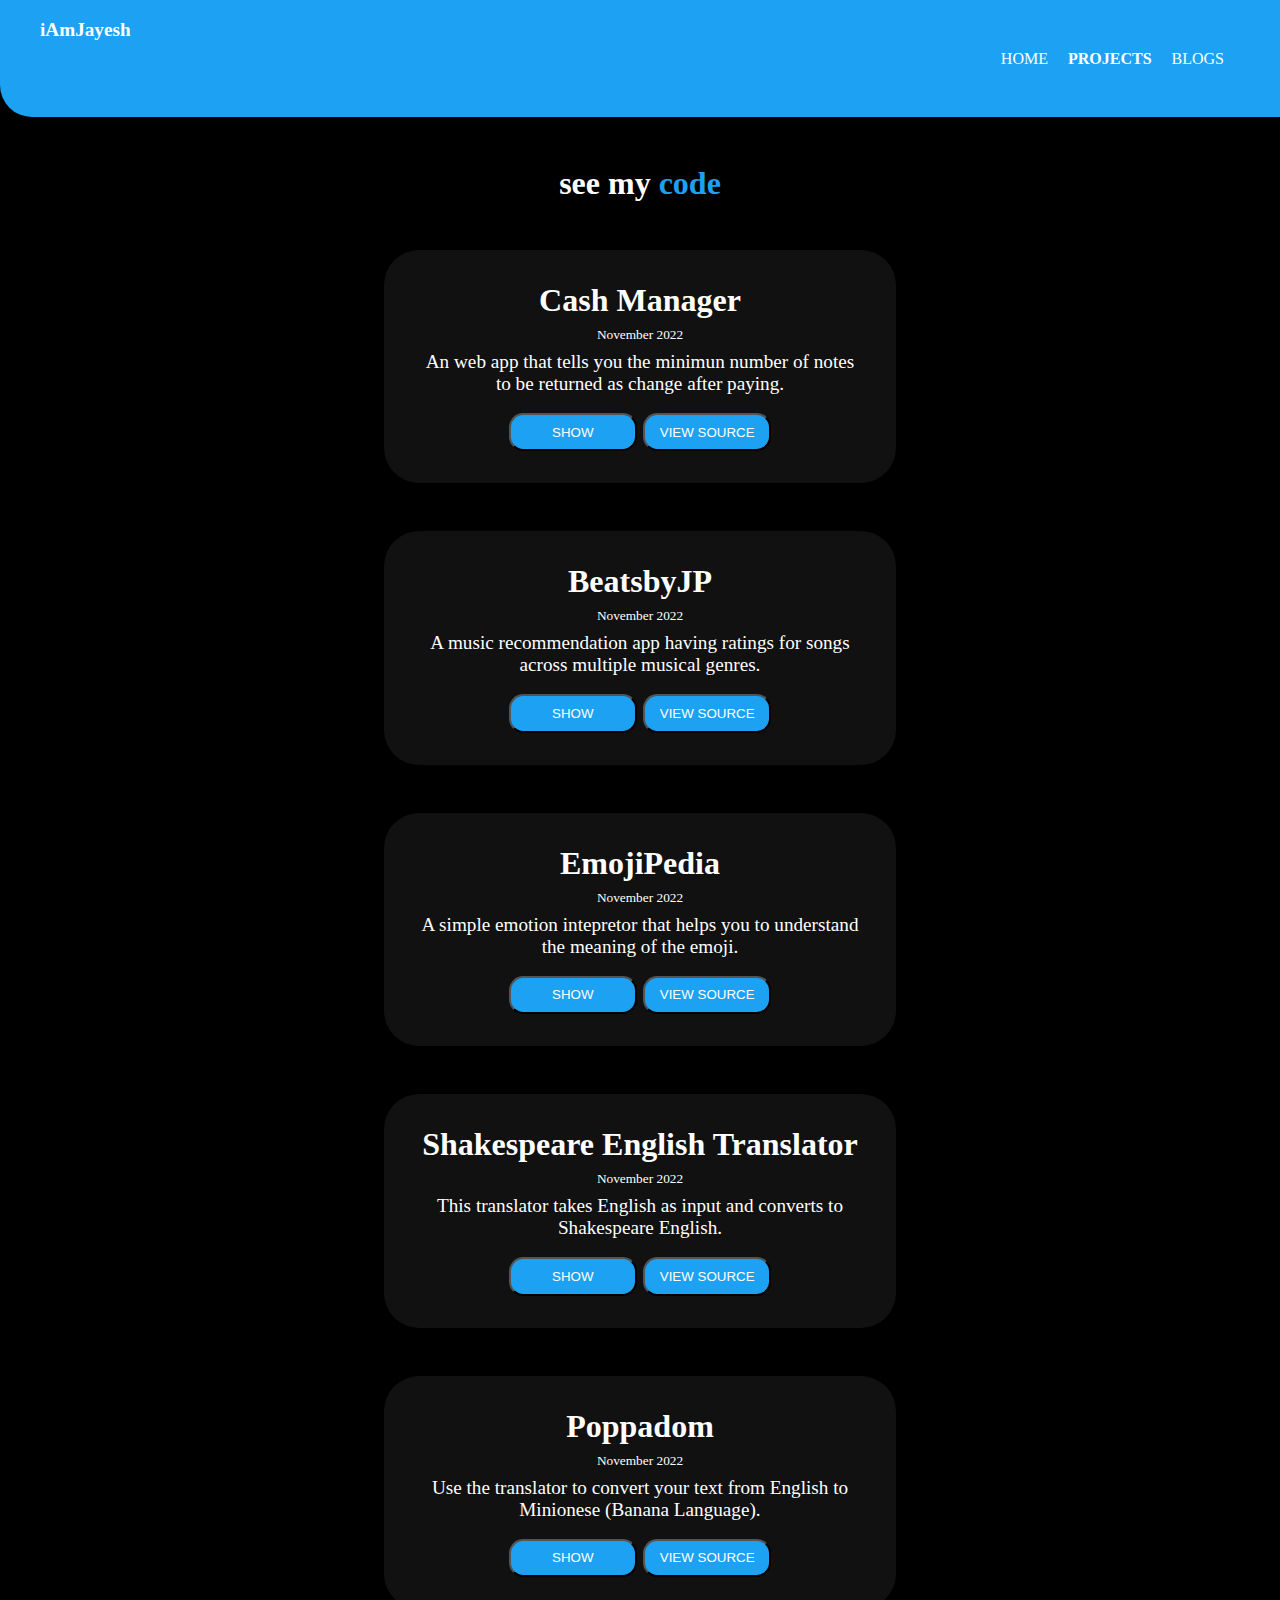
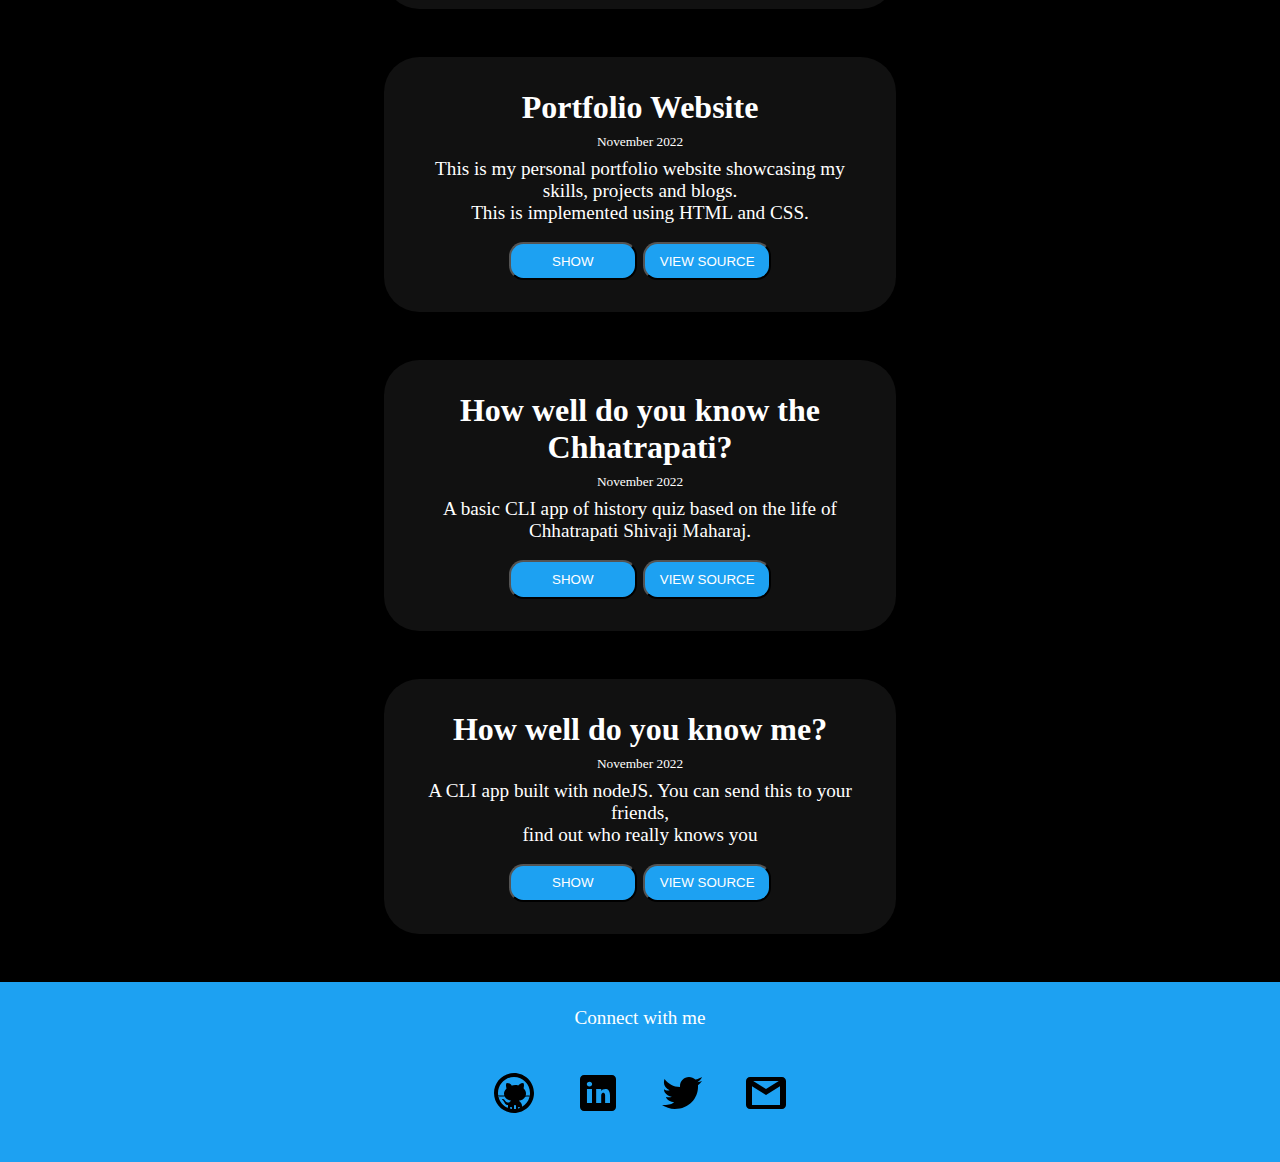
==== projects.html @ cf30f975 "Update projects.html" ====
<!DOCTYPE html>
<html lang="en">
<head>
    <meta charset="UTF-8">
    <meta http-equiv="X-UA-Compatible" content="IE=edge">
    <meta name="viewport" content="width=device-width, initial-scale=1.0">
    <link rel="stylesheet" href="/styles.css">
    <title>Projects | Jayesh Patil</title>
</head>
<body>
    <!-- NAVIGATION BAR -->
    <div class="nav-container">
        <p id="brand-name">iAmJayesh</p>
        <div class="nav-list">
            <ul>
                <li><a href="index.html">HOME</a></li>
                <li class="link-active"><a href="projects.html">PROJECTS</a></li>
                <li><a href="blogs.html">BLOGS</a></li>
            </ul>
        </div>
    </div>

    <!-- SEE MY CODE -->
    <h1 style="margin: 3rem 0;">see my <span>code</span></h1>

    <!-- PROJECT DIV -->
    <div class="project-main-container">
        <!-- CASH REGISTER MANAGER -->
        <div class="proj-unit">
            <h1>Cash Manager</h1>
            <small>November 2022</small>
            <p>An web app that tells you the minimun number of notes to be returned as change after paying.</p>
            <br>
            <div class="proj-unit-btn">
                <a href="https://cash-manager-jp.netlify.app/">
                    <button class="btn">SHOW</button>
                </a>
                <a href="https://github.com/jayeshx10/cash-register-manager">
                    <button class="btn">VIEW SOURCE</button>
                </a>
            </div>
        </div>

        <!-- BEATS -->
        <div class="proj-unit">
            <h1>BeatsbyJP</h1>
            <small>November 2022</small>
            <p>A music recommendation app having ratings for songs across multiple musical genres.</p>
            <br>
            <div class="proj-unit-btn">
                <a href="https://beatsbyjp.netlify.app/">
                    <button class="btn">SHOW</button>
                </a>
                <a href="https://github.com/jayeshx10/beats">
                    <button class="btn">VIEW SOURCE</button>
                </a>
            </div>
        </div>

        <!-- EMOJI-PEDIA-->
        <div class="proj-unit">
            <h1>EmojiPedia</h1>
            <small>November 2022</small>
            <p>A simple emotion intepretor that helps you to understand the meaning of the emoji.</p>
            <br>
            <div class="proj-unit-btn">
                <a href="https://emojii-pediaa.netlify.app/">
                    <button class="btn">SHOW</button>
                </a>
                <a href="https://github.com/jayeshx10/EmojiPedia">
                    <button class="btn">VIEW SOURCE</button>
                </a>
            </div>
        </div>

        <!-- SHAKESPEARE TRANSLATOR -->
        <div class="proj-unit">
            <h1>Shakespeare English Translator</h1>
            <small>November 2022</small>
            <p>This translator takes English as input and converts to Shakespeare English.
            </p>
            <br>
            <div class="proj-unit-btn">
                <a href="https://shakespeare-eng-translator.netlify.app/">
                    <button class="btn">SHOW</button>
                </a>
                <a href="https://github.com/jayeshx10/shakespearian-english">
                    <button class="btn">VIEW SOURCE</button>
                </a>
            </div>
        </div>

        <!-- POPPADOM -->
        <div class="proj-unit">
            <h1>Poppadom</h1>
            <small>November 2022</small>
            <p>Use the translator to convert your text from English to Minionese (Banana Language).
            </p>
            <br>
            <div class="proj-unit-btn">
                <a href="https://poppadom.netlify.app/">
                    <button class="btn">SHOW</button>
                </a>
                <a href="https://github.com/jayeshx10/poppadom">
                    <button class="btn">VIEW SOURCE</button>
                </a>
            </div>
        </div>
        <!-- PORTFOLIO -->
        <div class="proj-unit">
            <h1>Portfolio Website</h1>
            <small>November 2022</small>
            <p>This is my personal portfolio website showcasing my skills, projects and blogs. <br>
                This is implemented using HTML and CSS.
            </p>
            <br>
            <div class="proj-unit-btn">
                <a href="https://jayeshpatil.netlify.app/index.html">
                    <button class="btn">SHOW</button>
                </a>
                <a href="https://github.com/jayeshx10/portfolio-website">
                    <button class="btn">VIEW SOURCE</button>
                </a>
            </div>
        </div>

        <!-- QUIZ APP -->
        <div class="proj-unit">
            <h1>How well do you know the Chhatrapati?</h1>
            <small>November 2022</small>
            <p>A basic CLI app of history quiz based on the life of Chhatrapati Shivaji Maharaj.</p>
            <br>
            <div class="proj-unit-btn">
                <a href="https://replit.com/@JayeshPatil26/Mark2?embed=1&output=1">
                    <button class="btn">SHOW</button>
                </a>
                <a href="https://github.com/jayeshx10/Mark2">
                    <button class="btn">VIEW SOURCE</button>
                </a>
            </div>
        </div>

        <!-- QUIZ APP -->
        <div class="proj-unit">
            <h1 class="proj-subunit">How well do you know me?</h1>
            <small class="proj-subunit">November 2022</small>
            <p class="proj-subunit">A CLI app built with nodeJS. You can send this to your friends, <br>
                find out who really knows you</p>
            <br>
            <div class="proj-unit-btn proj-subunit">
                <a href="https://replit.com/@JayeshPatil26/MarkOne?embed=1&output=1">
                    <button class="btn">SHOW</button>
                </a>
                <a href="https://github.com/jayeshx10/MarkOne">
                    <button class="btn">VIEW SOURCE</button>
                </a>
            </div>
        </div>
    </div>

    <!-- FOOTER -->
    <div class="footer">
        <div>
            <p>Connect with me</p>
        </div>
        <div>
            <a href="https://github.com/jayeshx10">
                <img src="/images/github.svg" alt="" class="footer-icons">
            </a>
            <a href="https://www.linkedin.com/in/jayesh-patil-119b03193/">
                <img src="/images/linkedin.svg" alt="" class="footer-icons">
            </a>
            <a href="https://twitter.com/jayeshx10">
                <img src="/images/twitter.svg" alt="" class="footer-icons">
            </a>
            <a href="emailto:jayeshpatil292@gmail.com">
                <img src="/images/gmail.svg" alt="" class="footer-icons">
            </a>
        </div>
    </div>
</body>
</html>
---- styles.css ----
*{
    margin: 0;
    padding: 0;
}

:root{
    --plain-blue: #1DA1F2;
    --light-grey: #808080;
}

body{
    background-color: black;
    color: white;
    text-align: center;
    margin: auto;
}

.nav-container{
    height: 13vh;
    background-color: var(--plain-blue);
    display: flex;
    justify-content: space-between;
    border-radius: 0 0 0 2rem;
    margin: auto;   
}

#brand-name{
    margin: 1em 2.5rem;
    font-weight: 600;
    font-size: larger;
}

.nav-list{
    display: flex;
    align-items: center;
    margin: 0 3rem;
}

.link-active{
    font-weight: bold;
}

li{
    display: inline;
    margin: 0 0.5rem;
}

/* IMAGES AND HEADING */
.icon-title{
    margin: 5rem 0 0 0 ;
}

#main-icon{
    height: 25vh;
    margin: 3rem 0;
}

span{
    color: var(--plain-blue);
}

hr{
    margin: 2.5rem 25%;
    width: 50vw;
    border: 0.1px solid white;
}

small{
    margin: 0.5rem 0;
}

p{
    font-size: larger;
}

a{
    text-decoration: none;
    color: white;
}
/* TECH ICONS */

.skills-icons{
    height: 20vh;
    width: 30vw;
    display: flex;
    justify-content: space-evenly;
    margin: auto;
}

.tech-icon-container{
    display: flex;
    flex-direction: column;
    align-items: center;
}

.tech-icon{
    height: 4rem;
    width: 4rem;
    padding: 10px;
    border: 0.2rem solid var(--plain-blue);
    margin: 3rem 1rem 0 1rem;
}

/* VIEW MY WORK*/
.btn{
    height: 2.4rem;
    width: 8rem;
    margin: 0 0.2rem;
    color: white;
    background-color: var(--plain-blue);
    border-radius: 0.9rem;
    cursor: pointer;
}

.btn:hover{
    color: black;
    background-color: white;
    transition: all 0.8s;
}

/* FOOTER STYLES*/
.footer{
    background-color: var(--plain-blue);
    height: 20vh;
    display: flex;
    flex-direction: column;
    justify-content: space-evenly;
    margin: auto;
    margin-top: 2.5rem;
}

.footer-icons{
    height: 3rem;
    width: 3rem;
    padding: 1rem;
    margin: auto;
}

/* ---------------------------------------- */
            /* PROJECTS PAGE */
/* ---------------------------------------- */

.projects-main-container{
    height: 100vh;
    display: flex;
    flex-direction: column;

}

.proj-unit{
    height: auto;
    width: 35vw;
    background-color: rgba(168,168,168, 0.1);
    border-radius: 2.2rem;
    margin: 3rem auto;
    padding: 2rem;

    display: flex;
    flex-direction: column;
    justify-content: space-around;
}

.proj-subunit{
    flex: 1;
}

.proj-unit-btn{
    display: flex;
    justify-content: center;
}

/* BLOGS CSS */
.blog-unit{
    height: auto;
    /* width: 35vw; */
    background-color: rgba(168,168,168, 0.1);
    border-radius: 2.2rem;
    margin: 3rem 5rem;
    padding: 2rem;
}
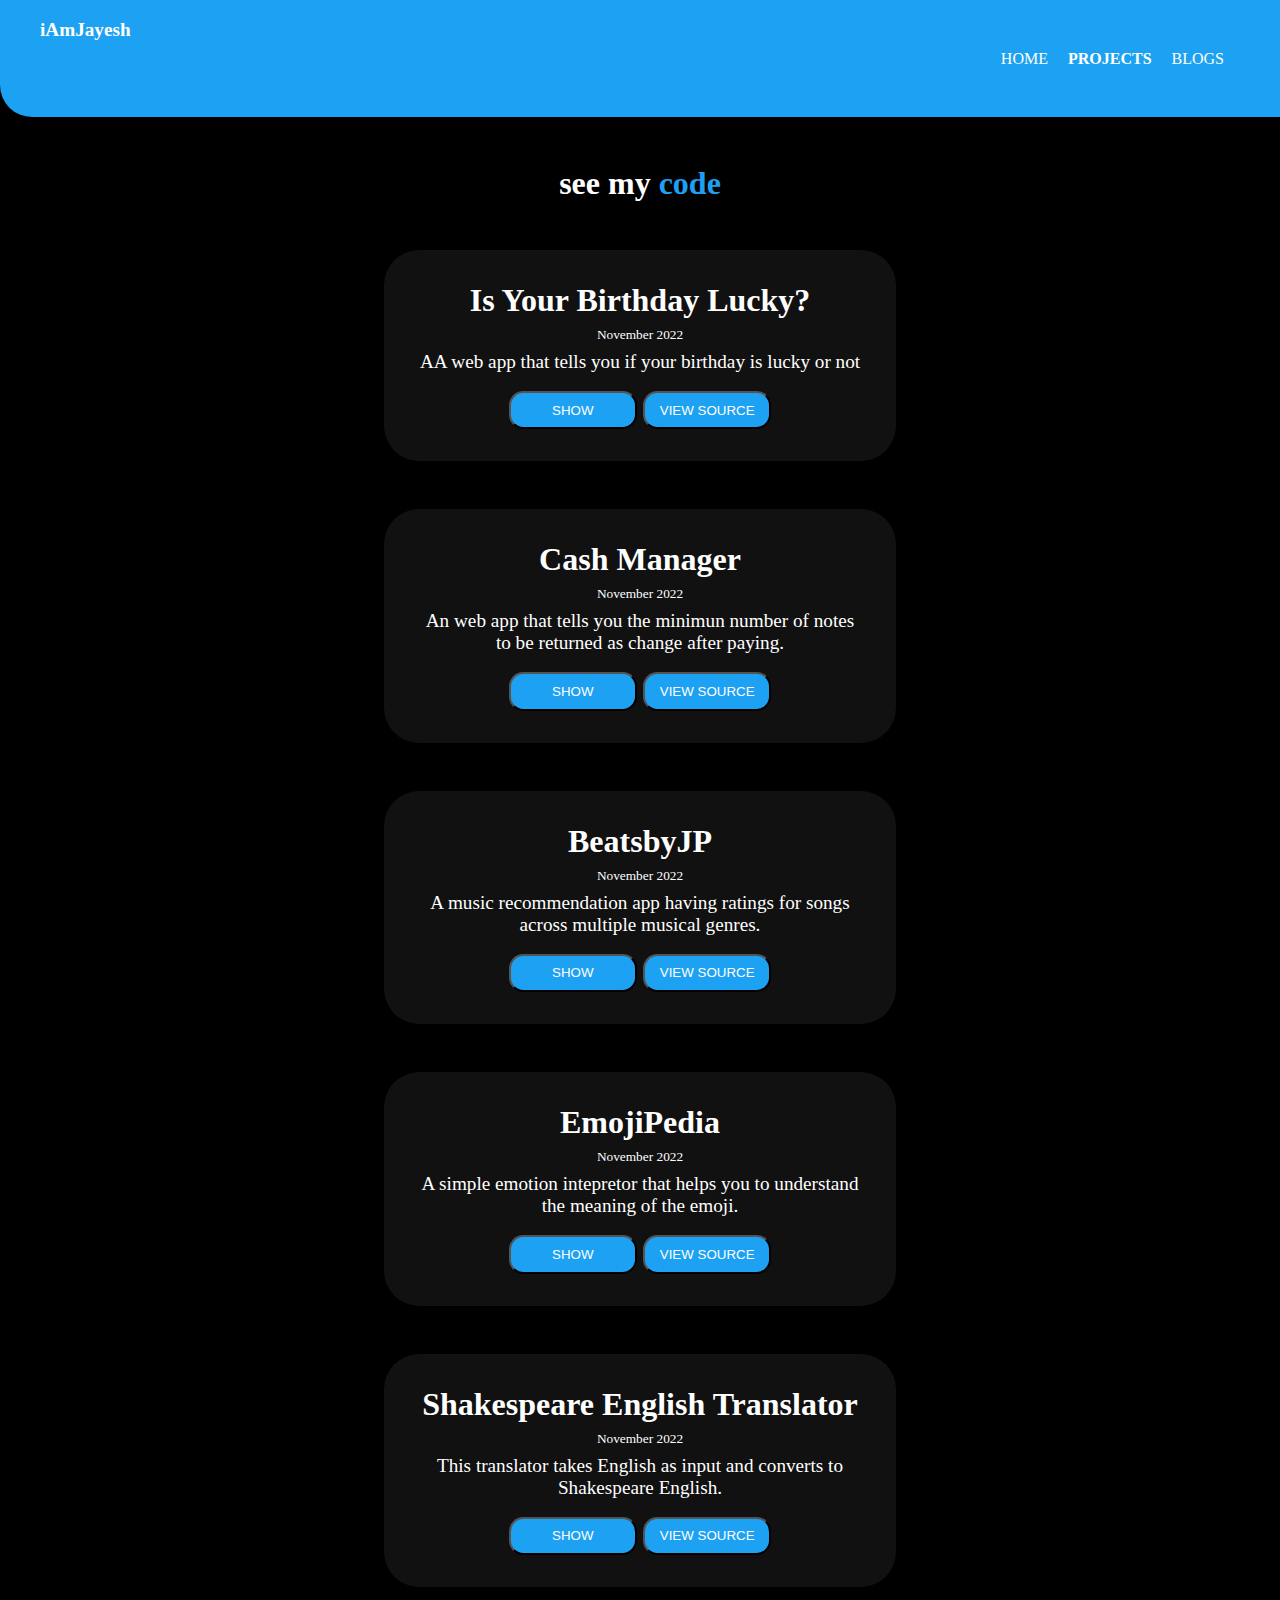
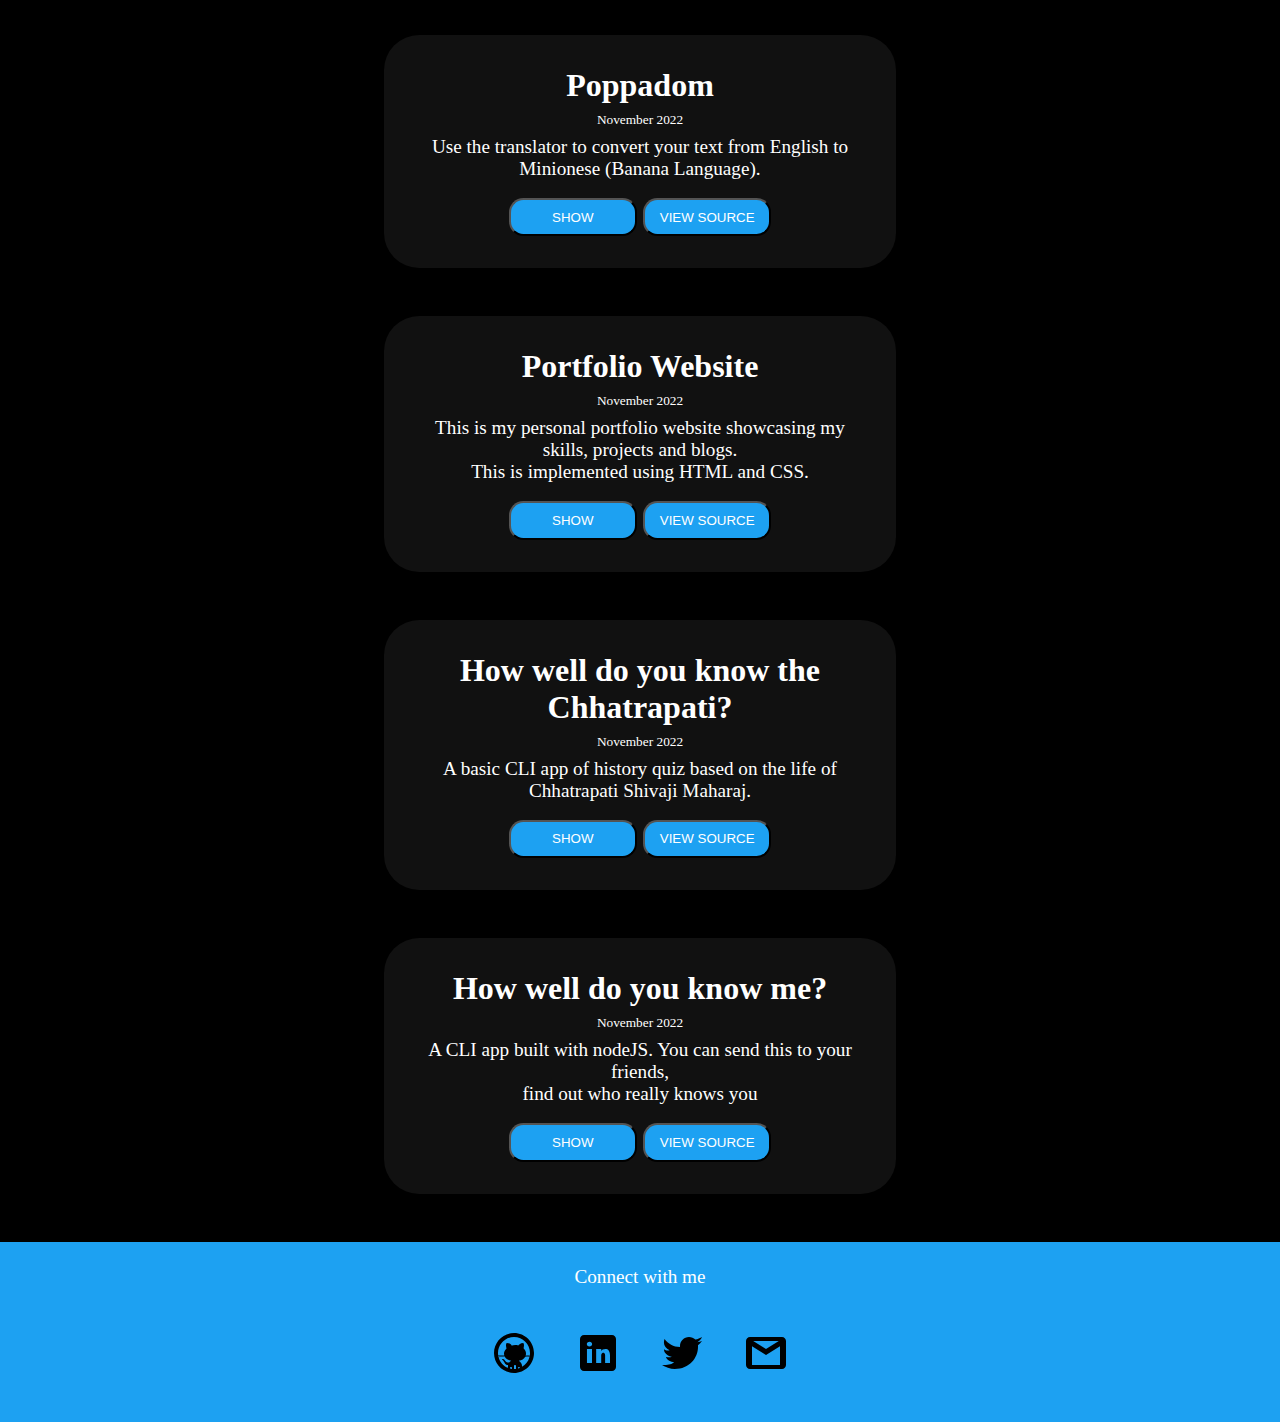
==== commit c585dcb7: "Update projects.html" ====
--- a/projects.html
+++ b/projects.html
@@ -25,6 +25,22 @@
 
     <!-- PROJECT DIV -->
     <div class="project-main-container">
+        <!-- IS YOUR BIRTHDAY LUCKY -->
+        <div class="proj-unit">
+            <h1>Is Your Birthday Lucky?</h1>
+            <small>November 2022</small>
+            <p>AA web app that tells you if your birthday is lucky or not</p>
+            <br>
+            <div class="proj-unit-btn">
+                <a href="https://birthdate-checkerjp.netlify.app/">
+                    <button class="btn">SHOW</button>
+                </a>
+                <a href="https://github.com/jayeshx10/is-your-birthday-lucky">
+                    <button class="btn">VIEW SOURCE</button>
+                </a>
+            </div>
+        </div>
+
         <!-- CASH REGISTER MANAGER -->
         <div class="proj-unit">
             <h1>Cash Manager</h1>
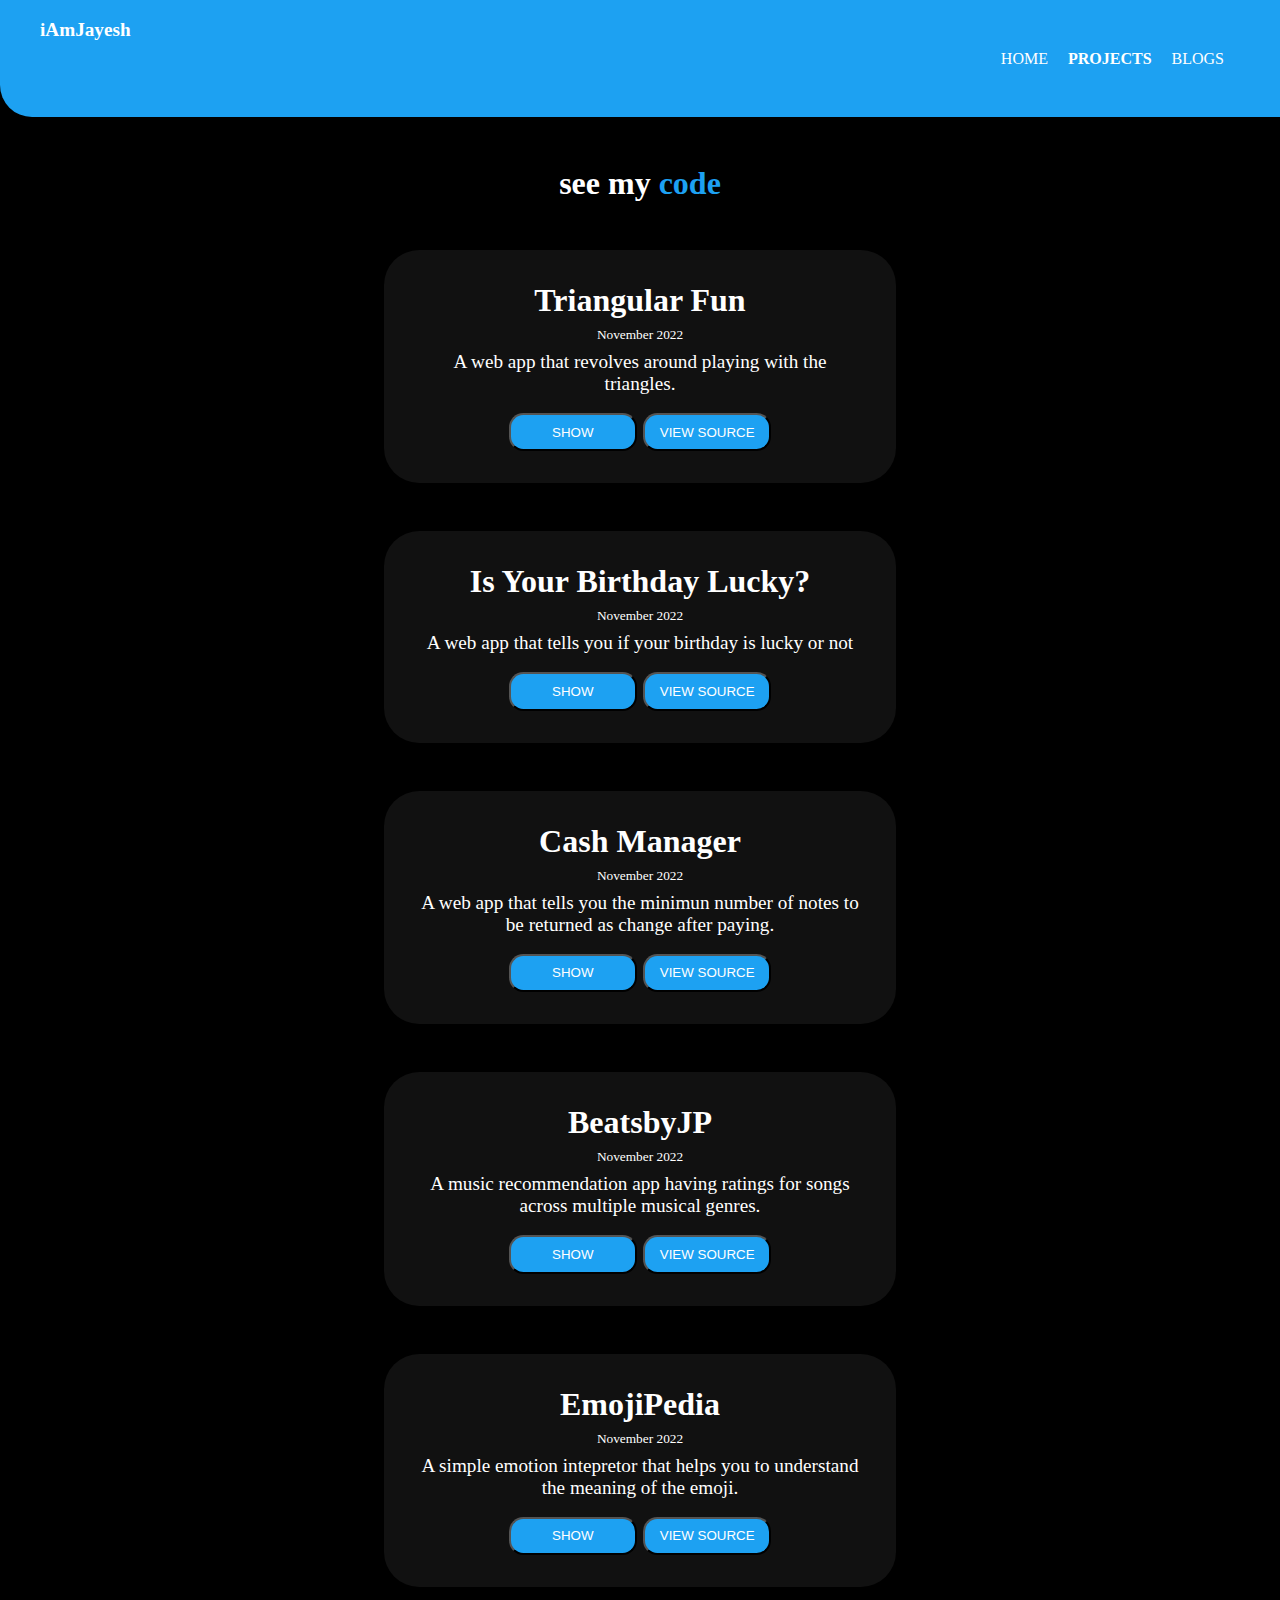
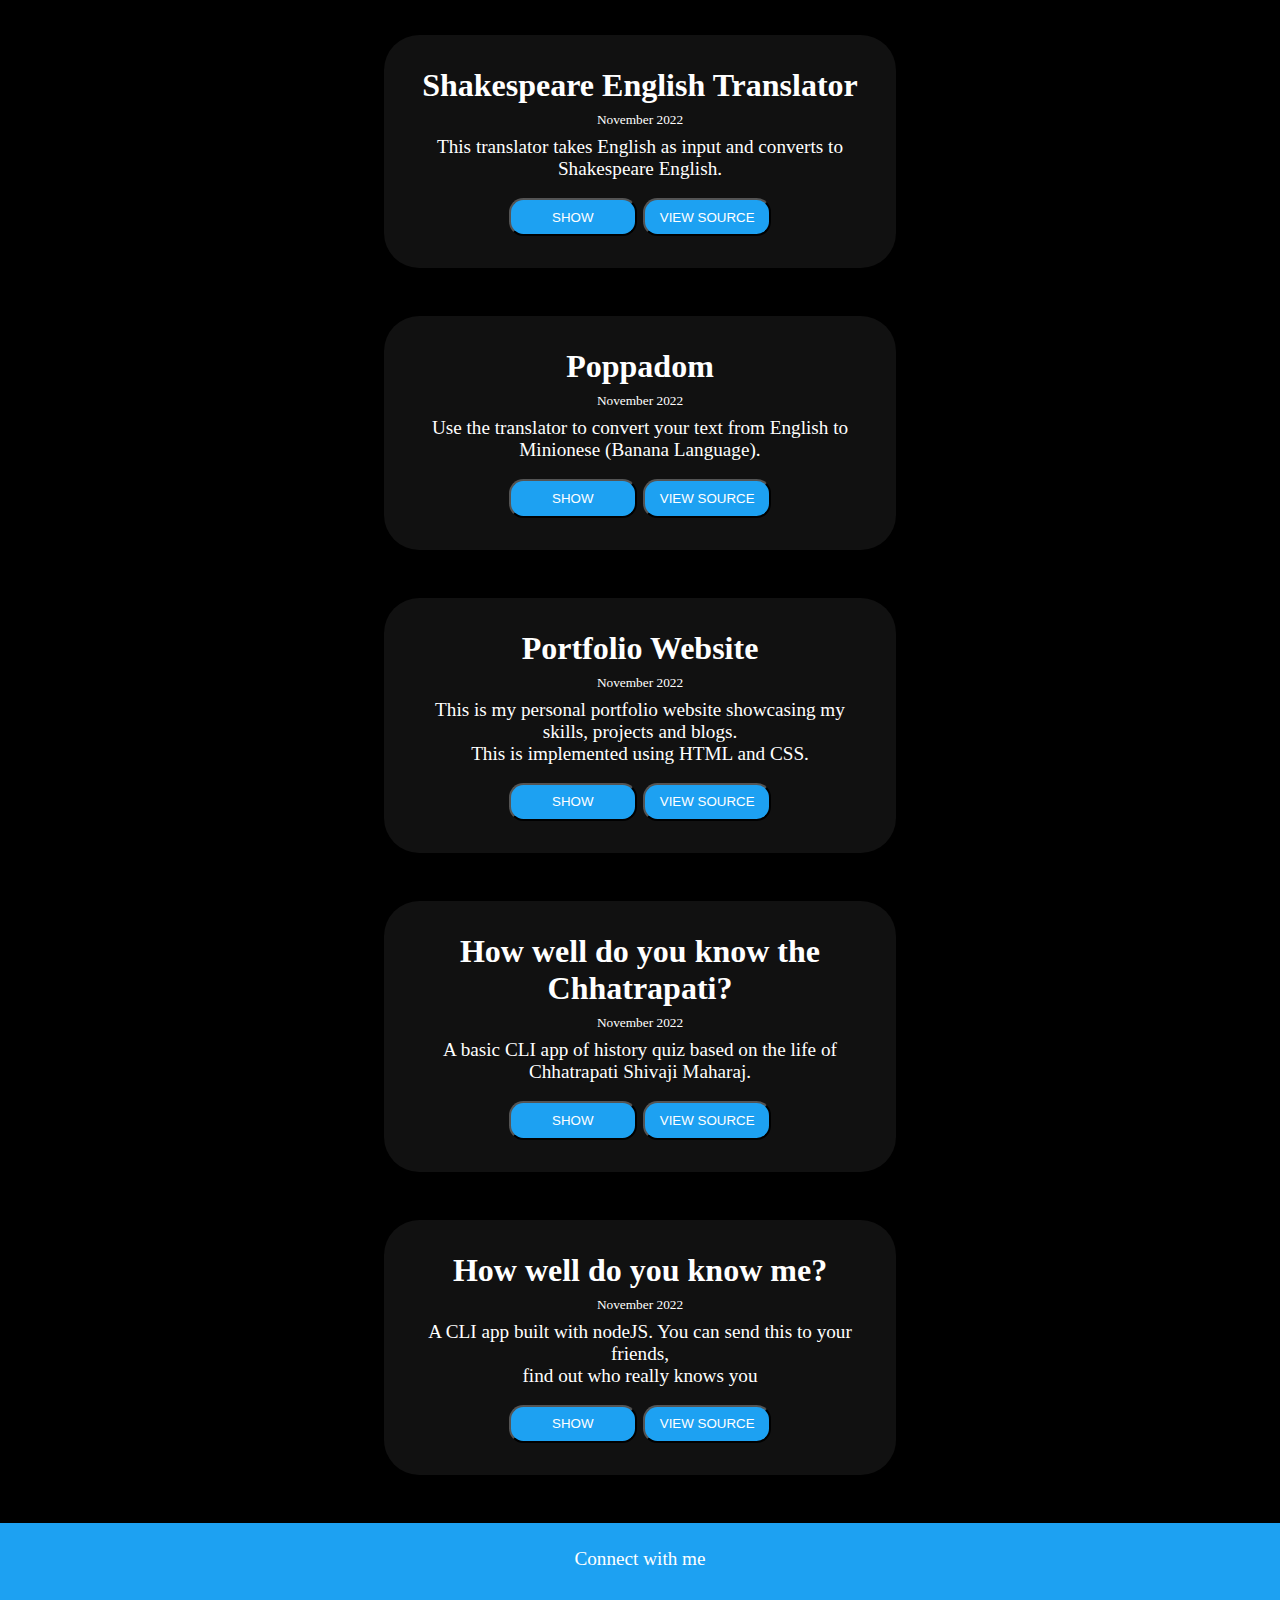
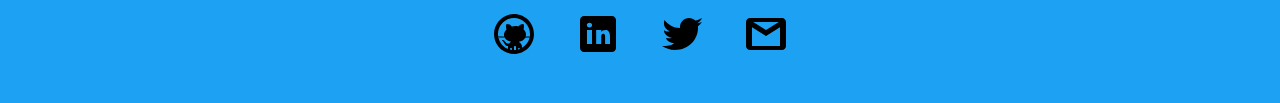
==== commit b515c1be: "Update projects.html" ====
--- a/projects.html
+++ b/projects.html
@@ -25,11 +25,27 @@
 
     <!-- PROJECT DIV -->
     <div class="project-main-container">
+        <!-- FUN WITH TRIANGLES -->
+        <div class="proj-unit">
+            <h1>Triangular Fun</h1>
+            <small>November 2022</small>
+            <p>A web app that revolves around playing with the triangles.</p>
+            <br>
+            <div class="proj-unit-btn">
+                <a href="https://funwithtrianglesbyjp.netlify.app/">
+                    <button class="btn">SHOW</button>
+                </a>
+                <a href="https://github.com/jayeshx10/fun-with-the-triangles">
+                    <button class="btn">VIEW SOURCE</button>
+                </a>
+            </div>
+        </div>
+
         <!-- IS YOUR BIRTHDAY LUCKY -->
         <div class="proj-unit">
             <h1>Is Your Birthday Lucky?</h1>
             <small>November 2022</small>
-            <p>AA web app that tells you if your birthday is lucky or not</p>
+            <p>A web app that tells you if your birthday is lucky or not</p>
             <br>
             <div class="proj-unit-btn">
                 <a href="https://birthdate-checkerjp.netlify.app/">
@@ -45,7 +61,7 @@
         <div class="proj-unit">
             <h1>Cash Manager</h1>
             <small>November 2022</small>
-            <p>An web app that tells you the minimun number of notes to be returned as change after paying.</p>
+            <p>A web app that tells you the minimun number of notes to be returned as change after paying.</p>
             <br>
             <div class="proj-unit-btn">
                 <a href="https://cash-manager-jp.netlify.app/">
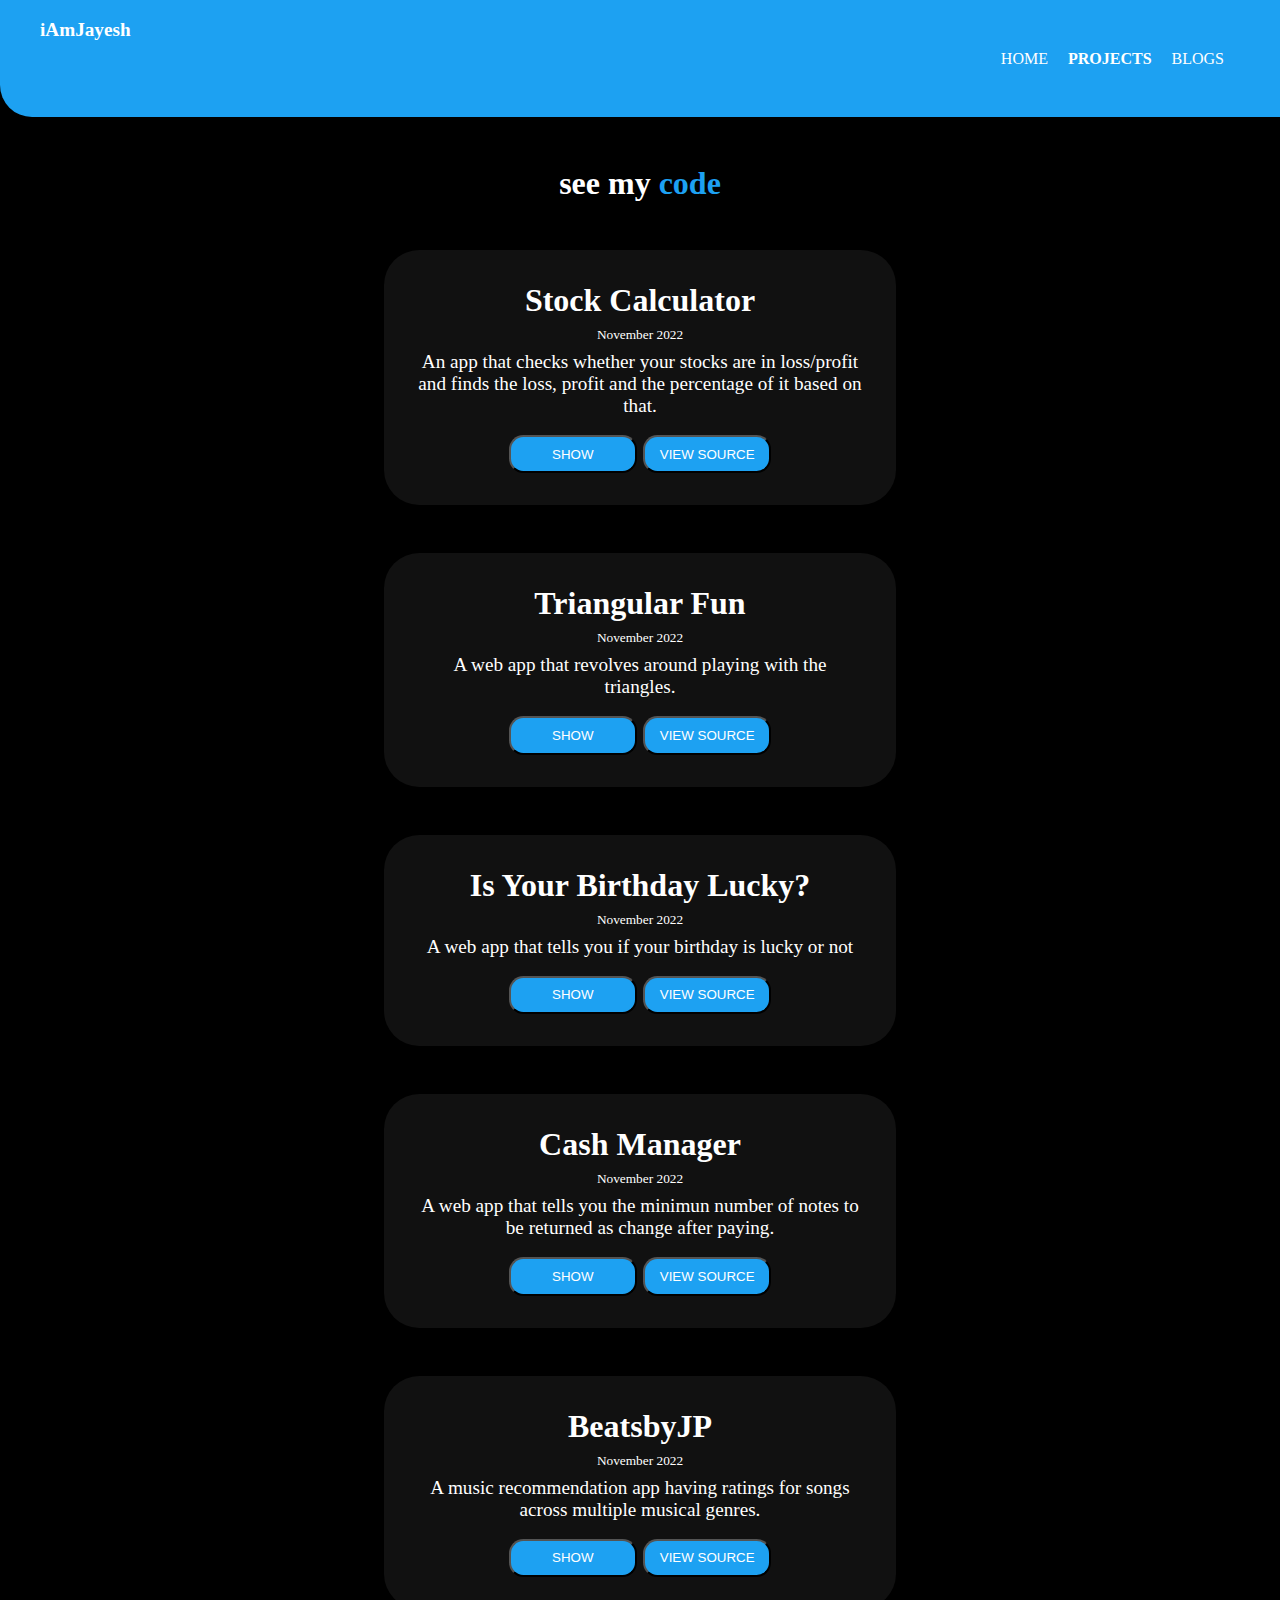
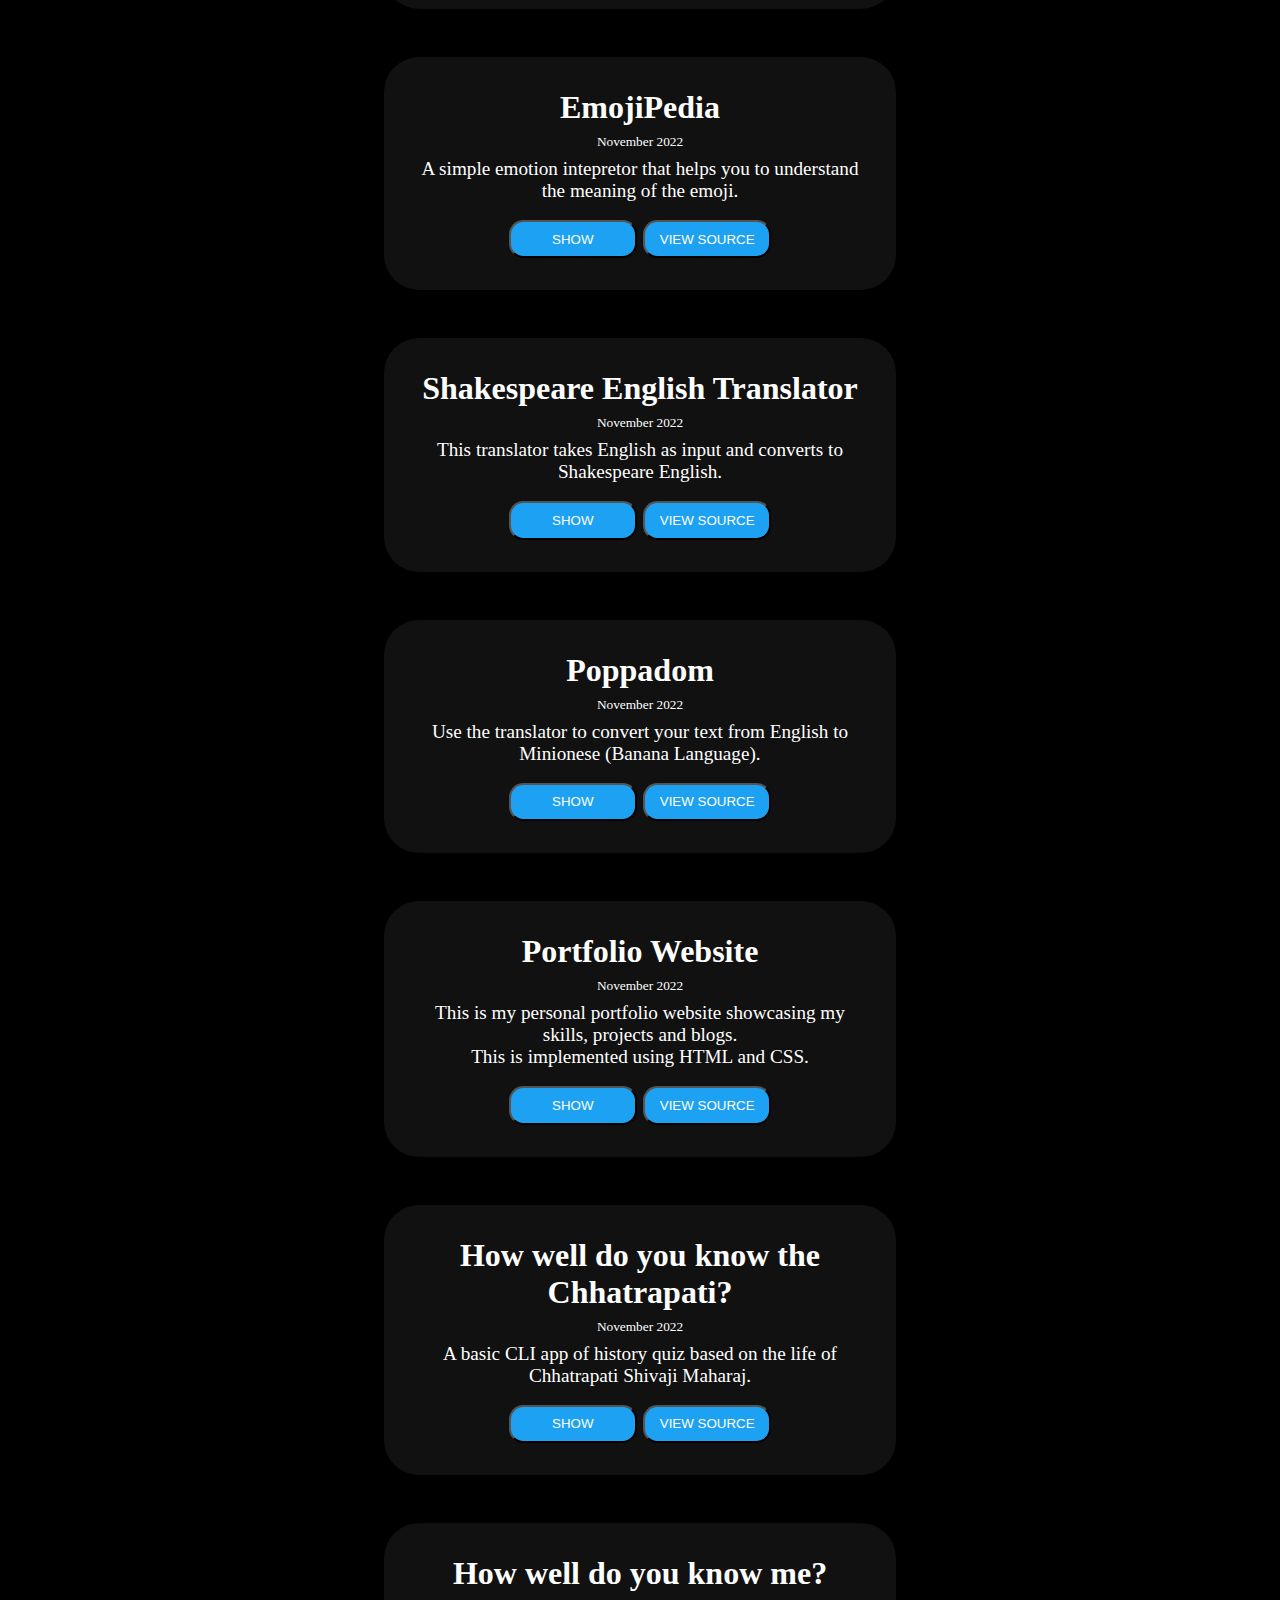
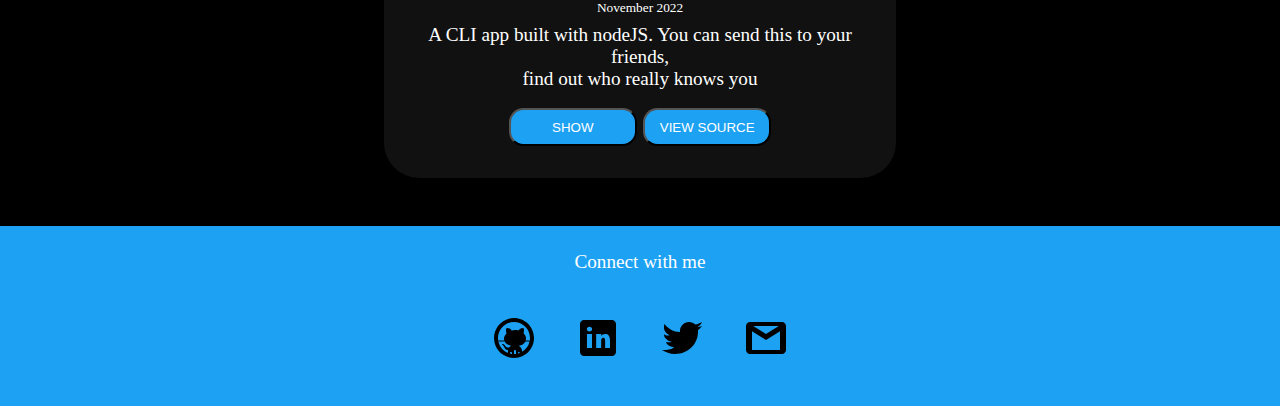
==== commit 86389643: "Update projects.html" ====
--- a/projects.html
+++ b/projects.html
@@ -25,6 +25,22 @@
 
     <!-- PROJECT DIV -->
     <div class="project-main-container">
+        <!-- STOCK CALCULATOR -->
+        <div class="proj-unit">
+            <h1>Stock Calculator</h1>
+            <small>November 2022</small>
+            <p>An app that checks whether your stocks are in loss/profit and finds the loss, profit and the percentage of it based on that.</p>
+            <br>
+            <div class="proj-unit-btn">
+                <a href="https://stock-calculator-jp.netlify.app/">
+                    <button class="btn">SHOW</button>
+                </a>
+                <a href="https://github.com/jayeshx10/stock-calculator">
+                    <button class="btn">VIEW SOURCE</button>
+                </a>
+            </div>
+        </div>
+
         <!-- FUN WITH TRIANGLES -->
         <div class="proj-unit">
             <h1>Triangular Fun</h1>
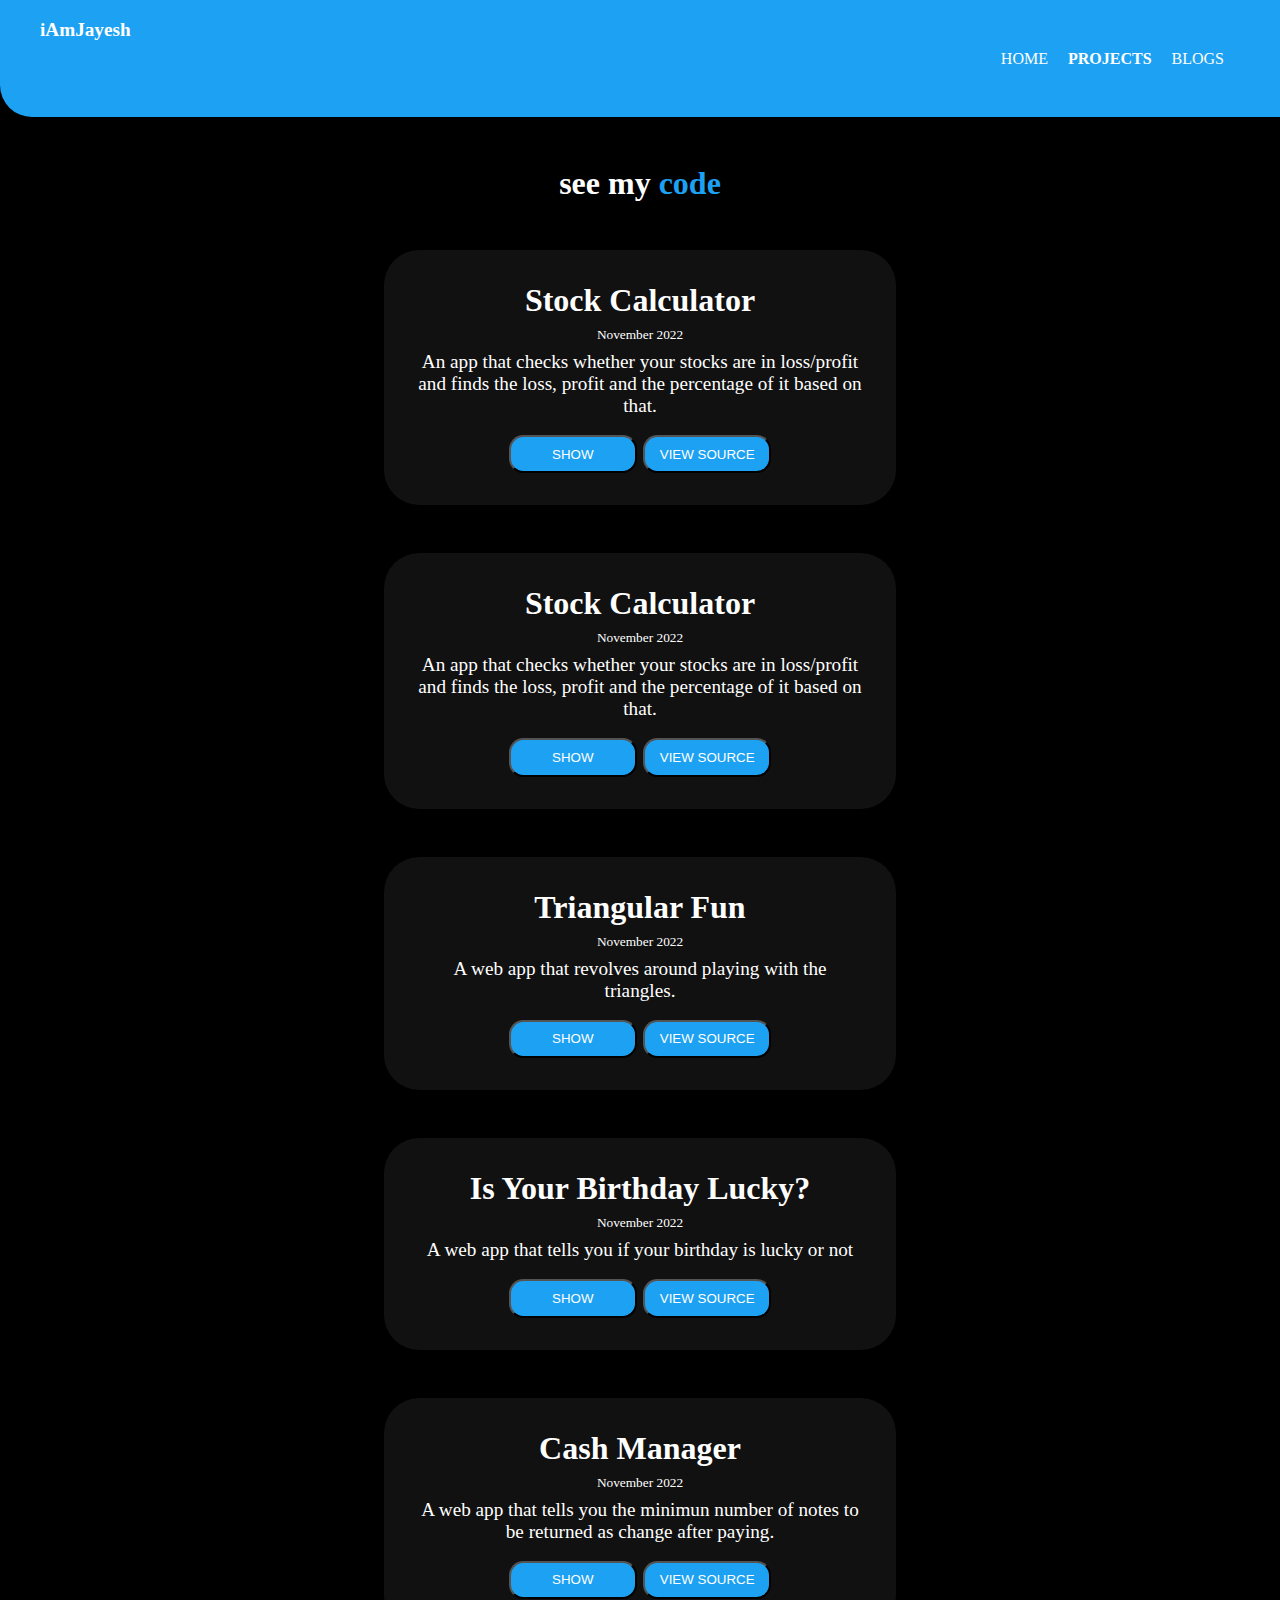
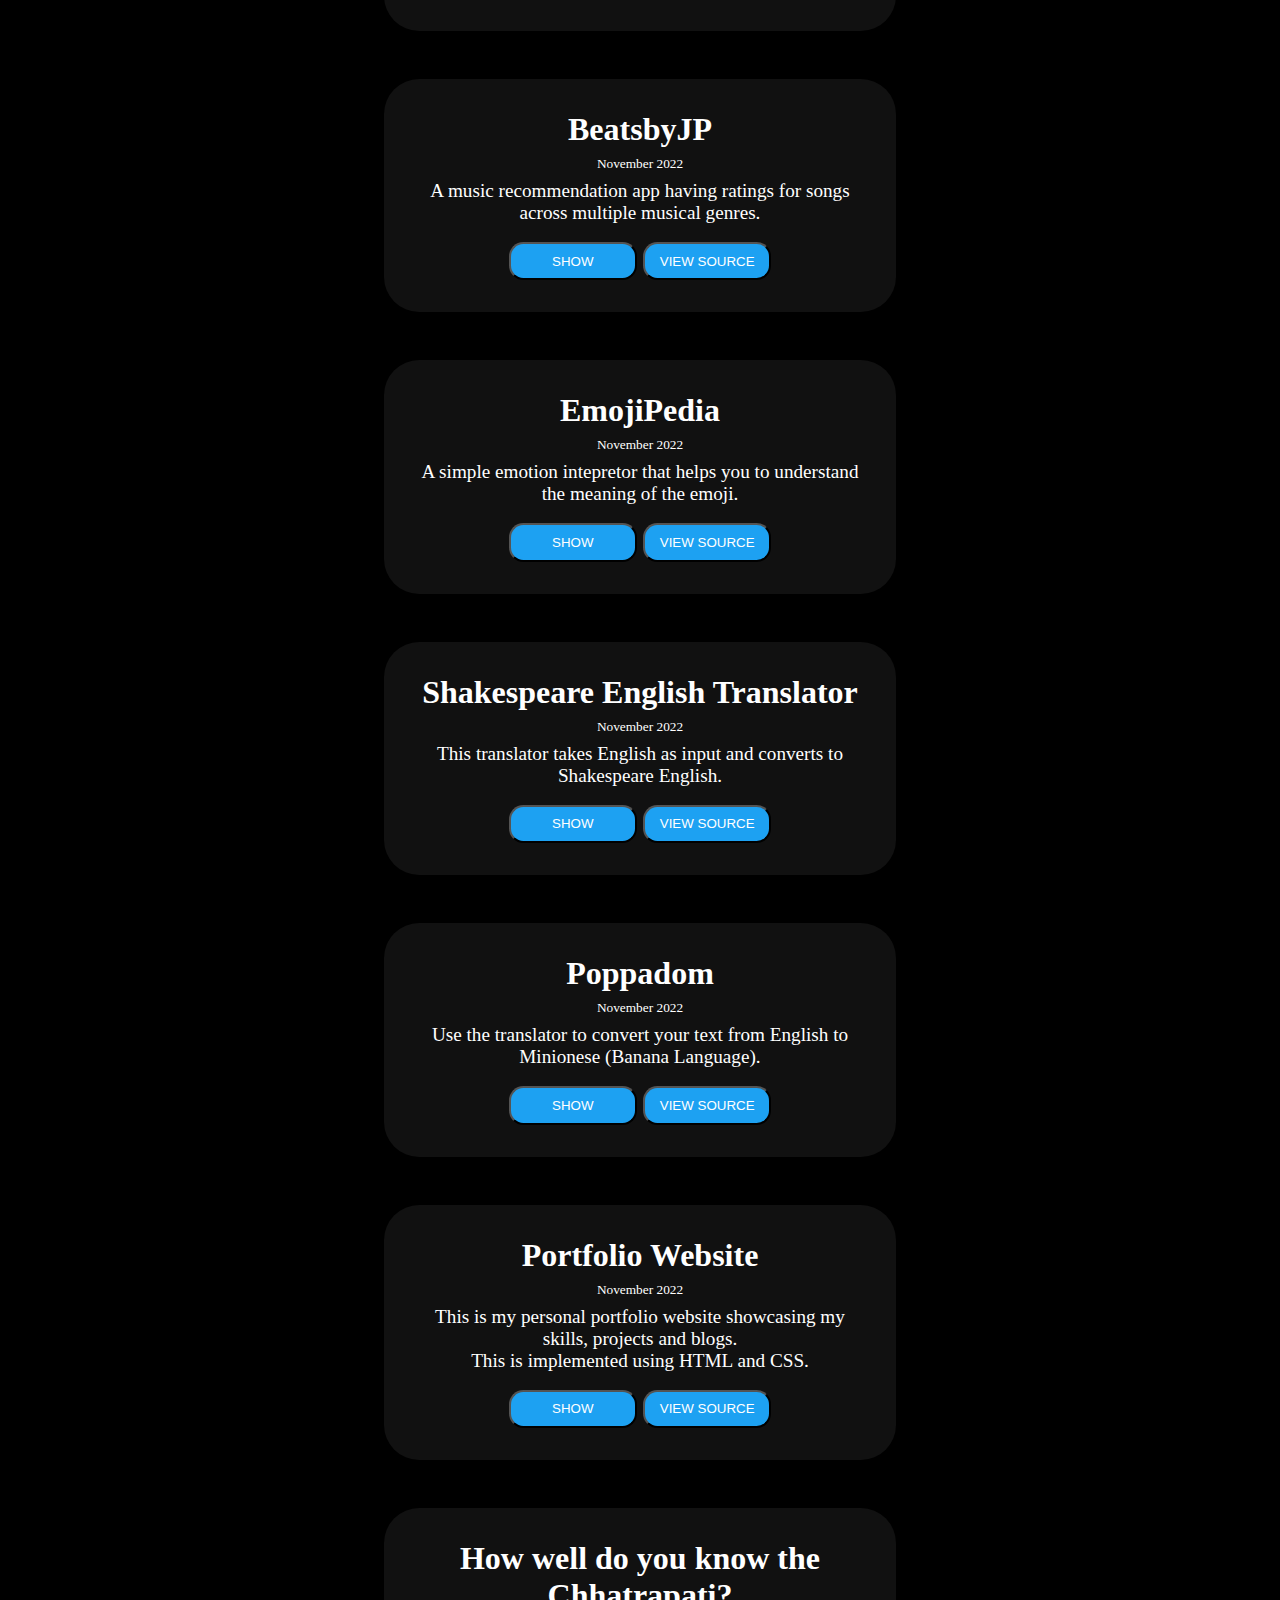
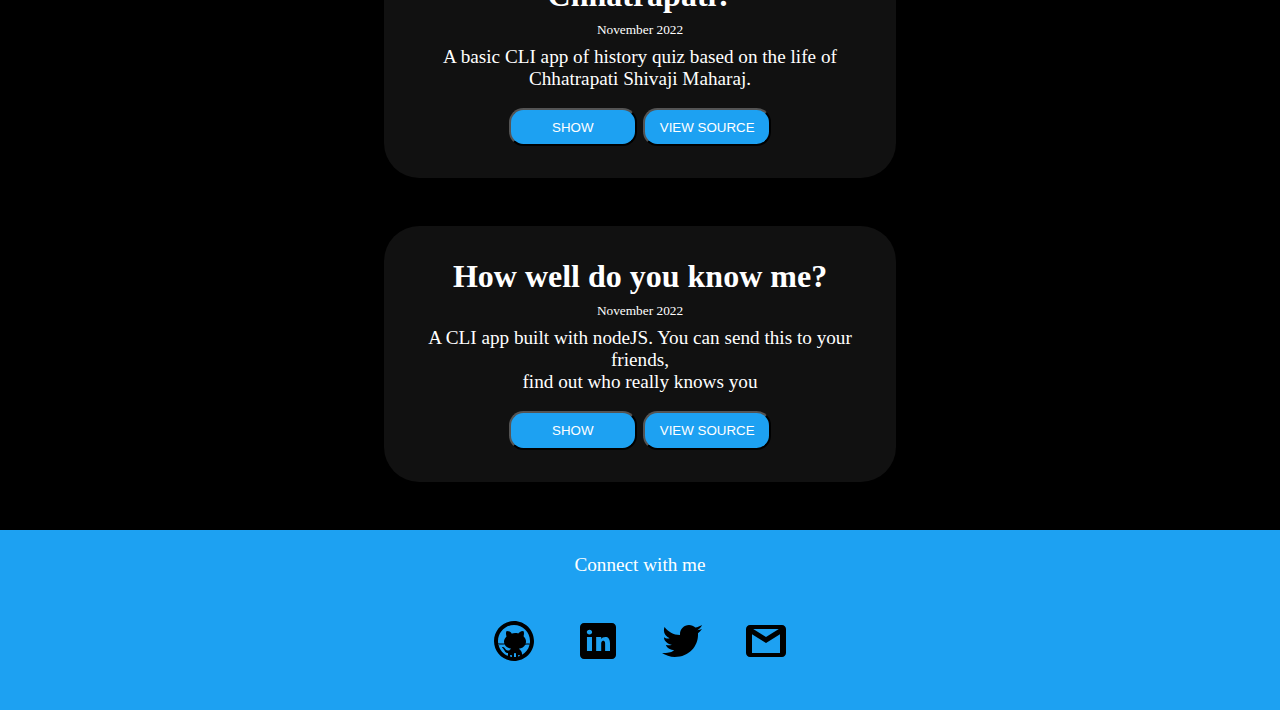
==== commit 72fcce45: "Update projects.html" ====
--- a/projects.html
+++ b/projects.html
@@ -25,6 +25,22 @@
 
     <!-- PROJECT DIV -->
     <div class="project-main-container">
+        <!-- BIRTHDAY PALINDROME CHECKER -->
+        <div class="proj-unit">
+            <h1>Stock Calculator</h1>
+            <small>November 2022</small>
+            <p>An app that checks whether your stocks are in loss/profit and finds the loss, profit and the percentage of it based on that.</p>
+            <br>
+            <div class="proj-unit-btn">
+                <a href="https://birthdate-palindrome-checker-jp.netlify.app/">
+                    <button class="btn">SHOW</button>
+                </a>
+                <a href="https://github.com/jayeshx10/palindrome-birthday">
+                    <button class="btn">VIEW SOURCE</button>
+                </a>
+            </div>
+        </div>
+
         <!-- STOCK CALCULATOR -->
         <div class="proj-unit">
             <h1>Stock Calculator</h1>
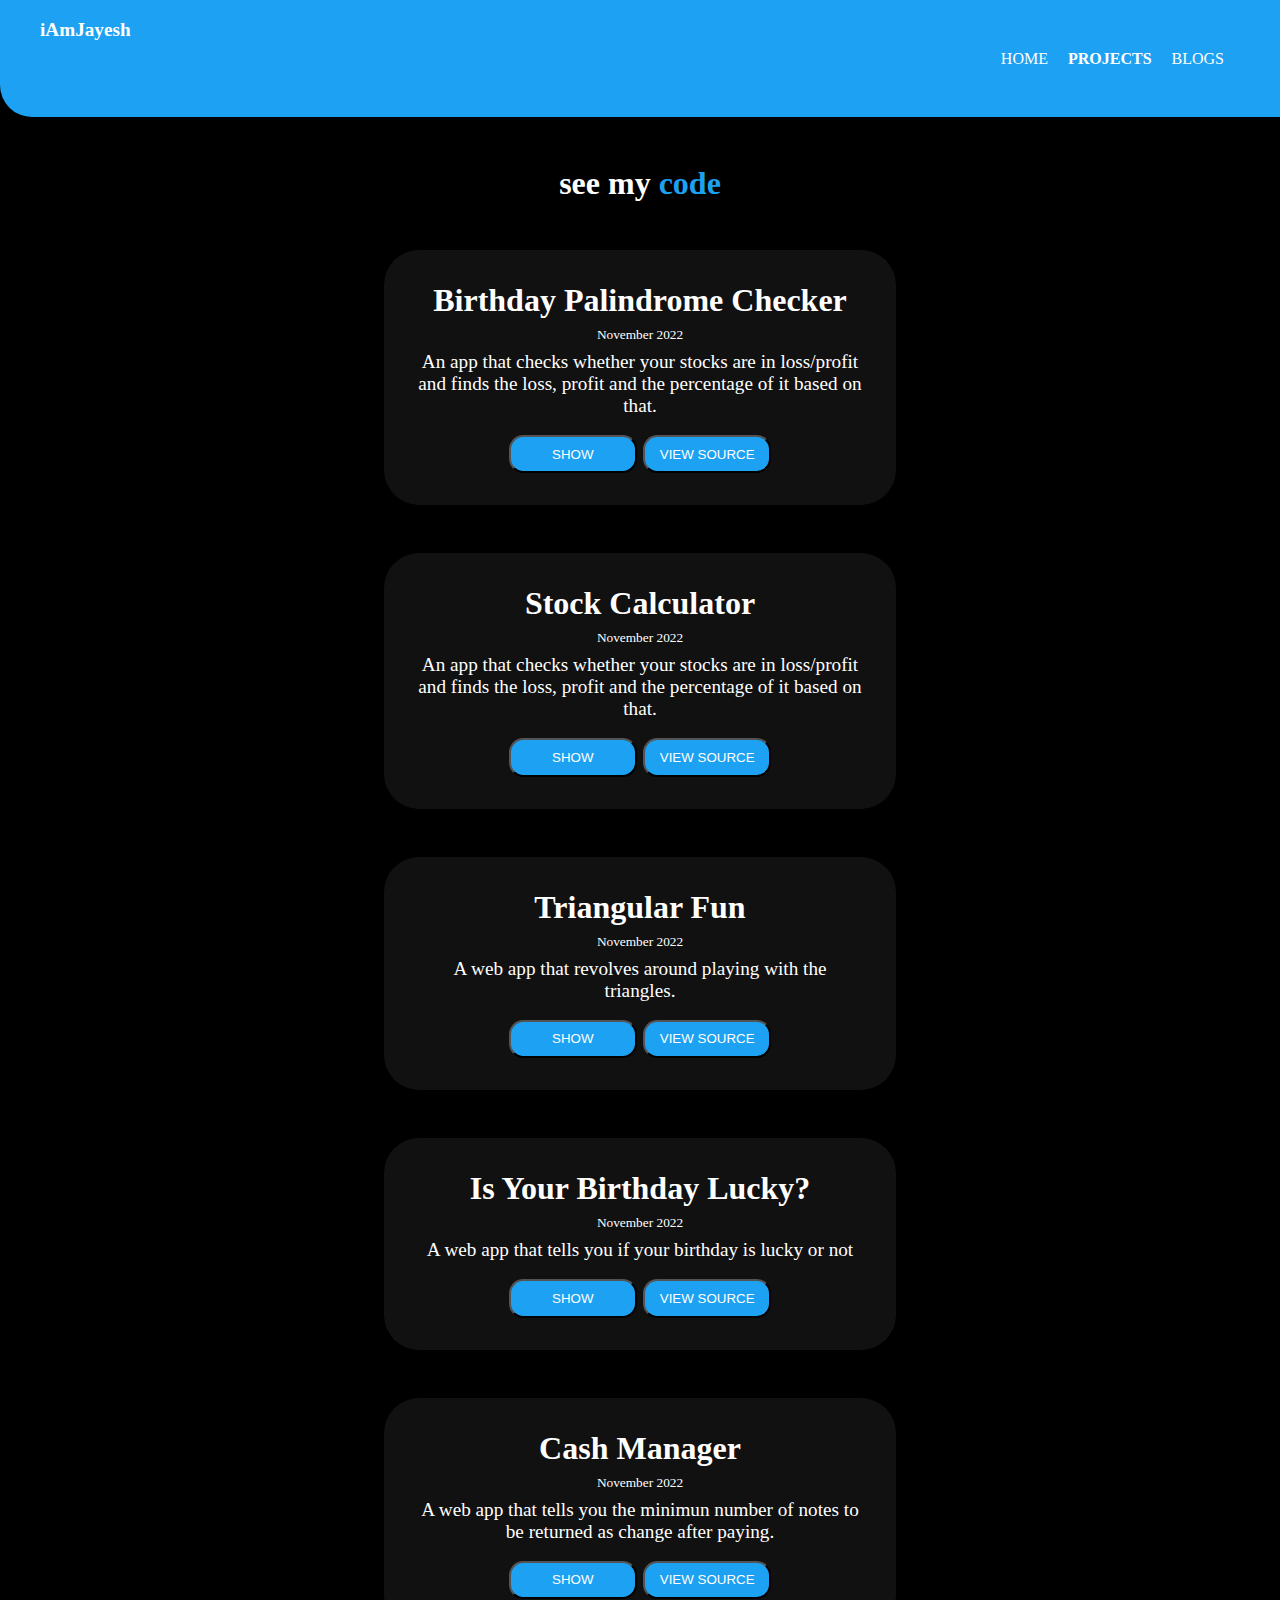
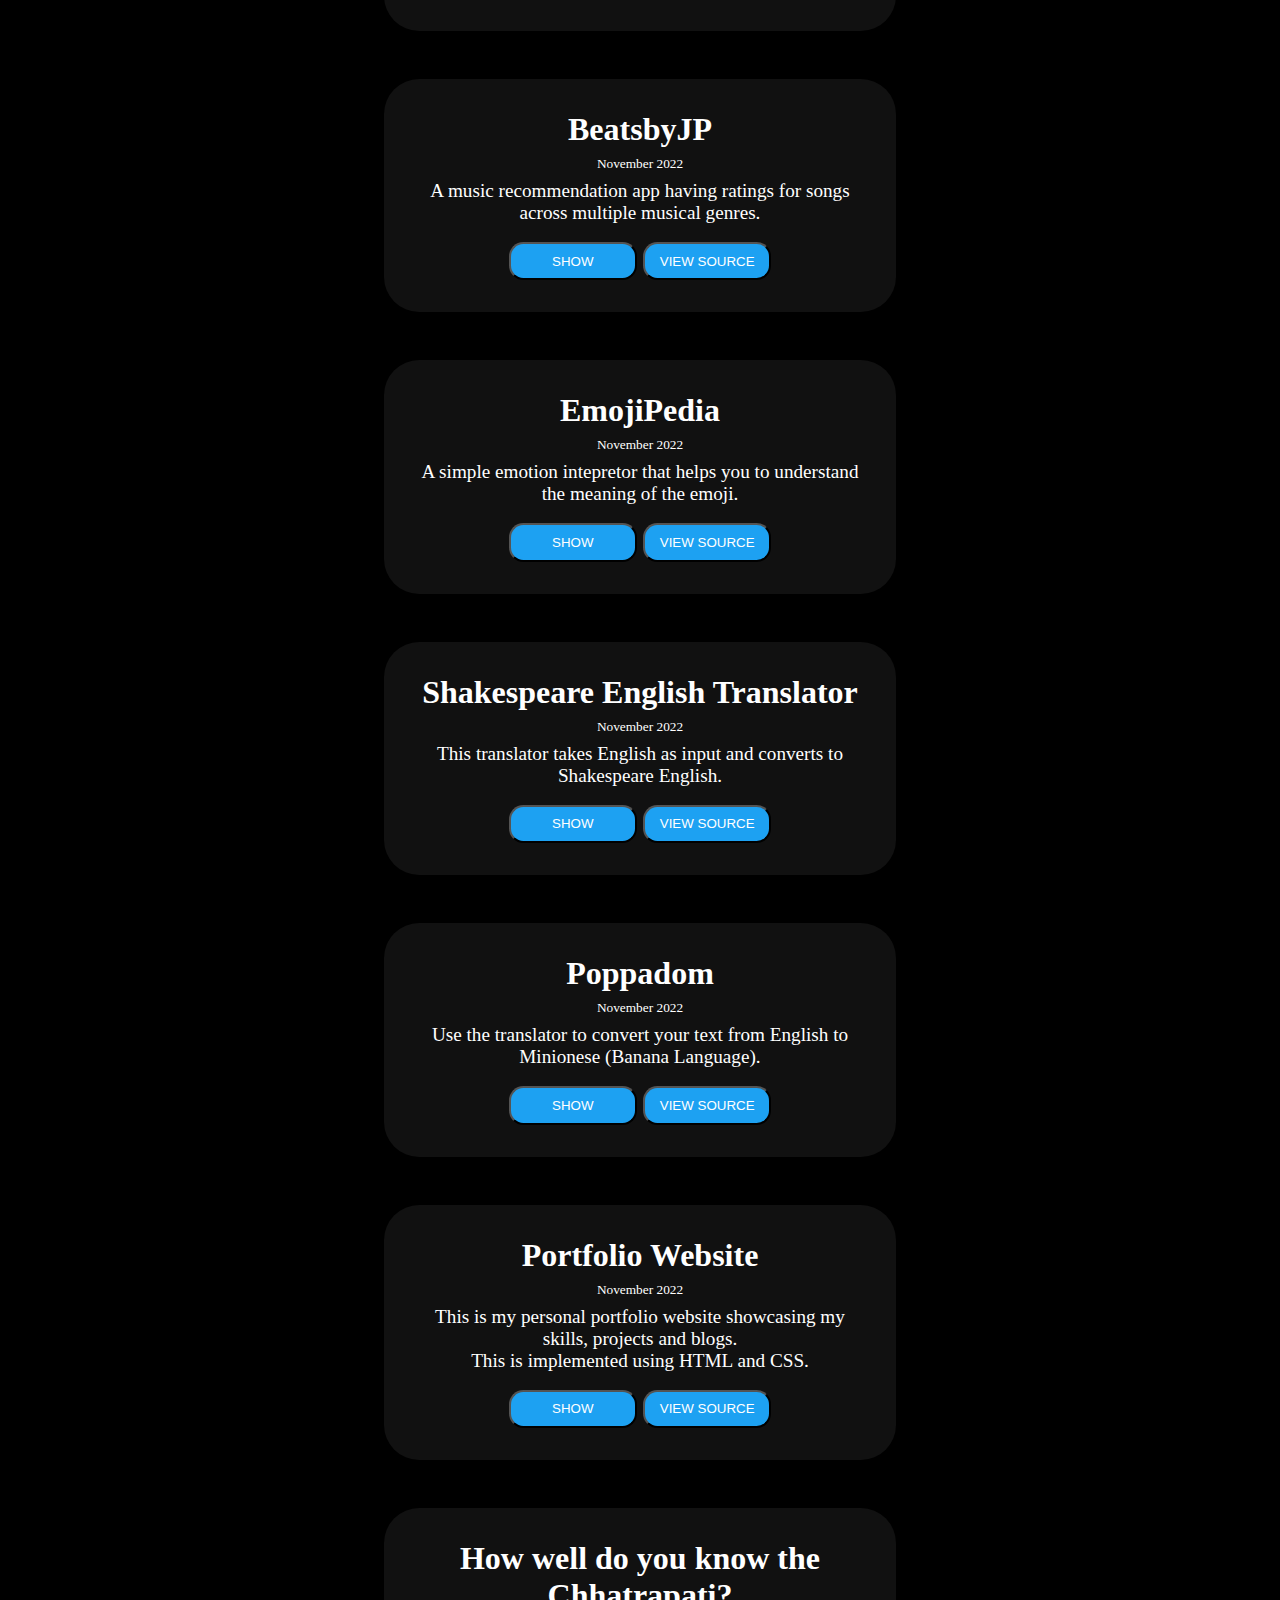
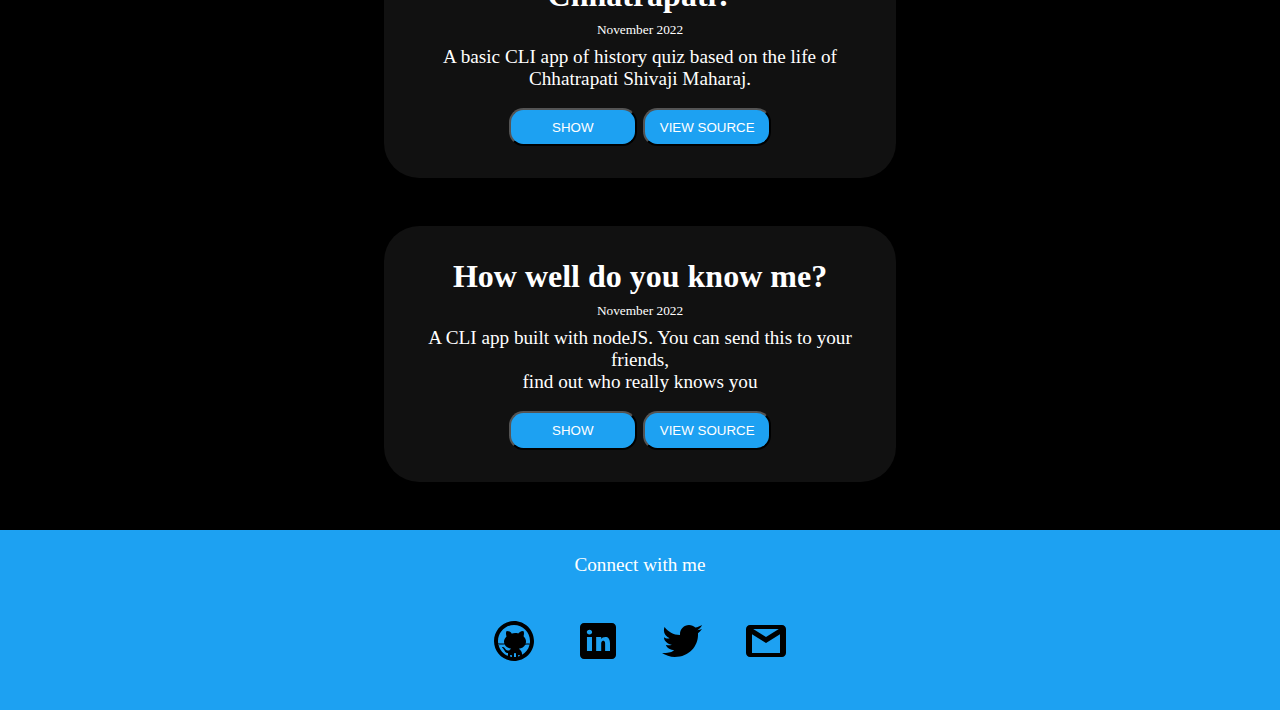
==== commit 0101b687: "Update projects.html" ====
--- a/projects.html
+++ b/projects.html
@@ -27,7 +27,7 @@
     <div class="project-main-container">
         <!-- BIRTHDAY PALINDROME CHECKER -->
         <div class="proj-unit">
-            <h1>Stock Calculator</h1>
+            <h1>Birthday Palindrome Checker</h1>
             <small>November 2022</small>
             <p>An app that checks whether your stocks are in loss/profit and finds the loss, profit and the percentage of it based on that.</p>
             <br>
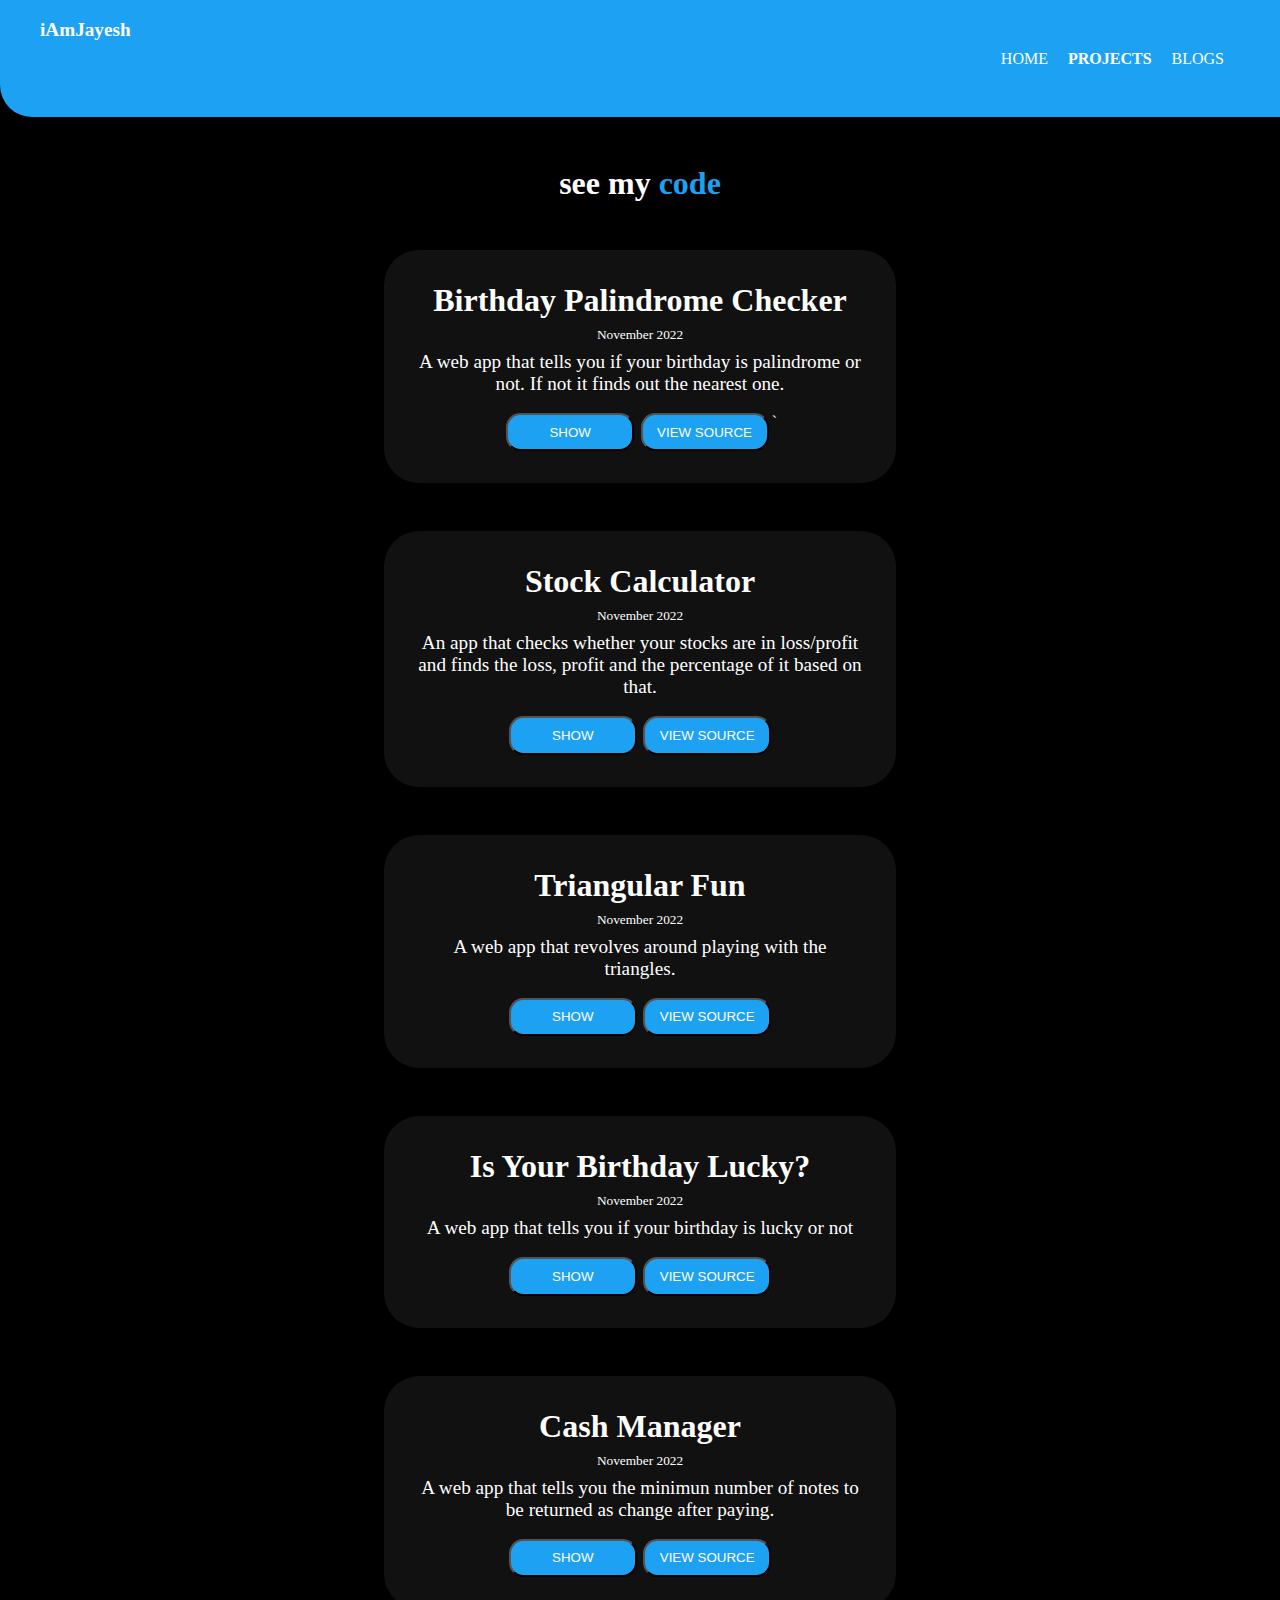
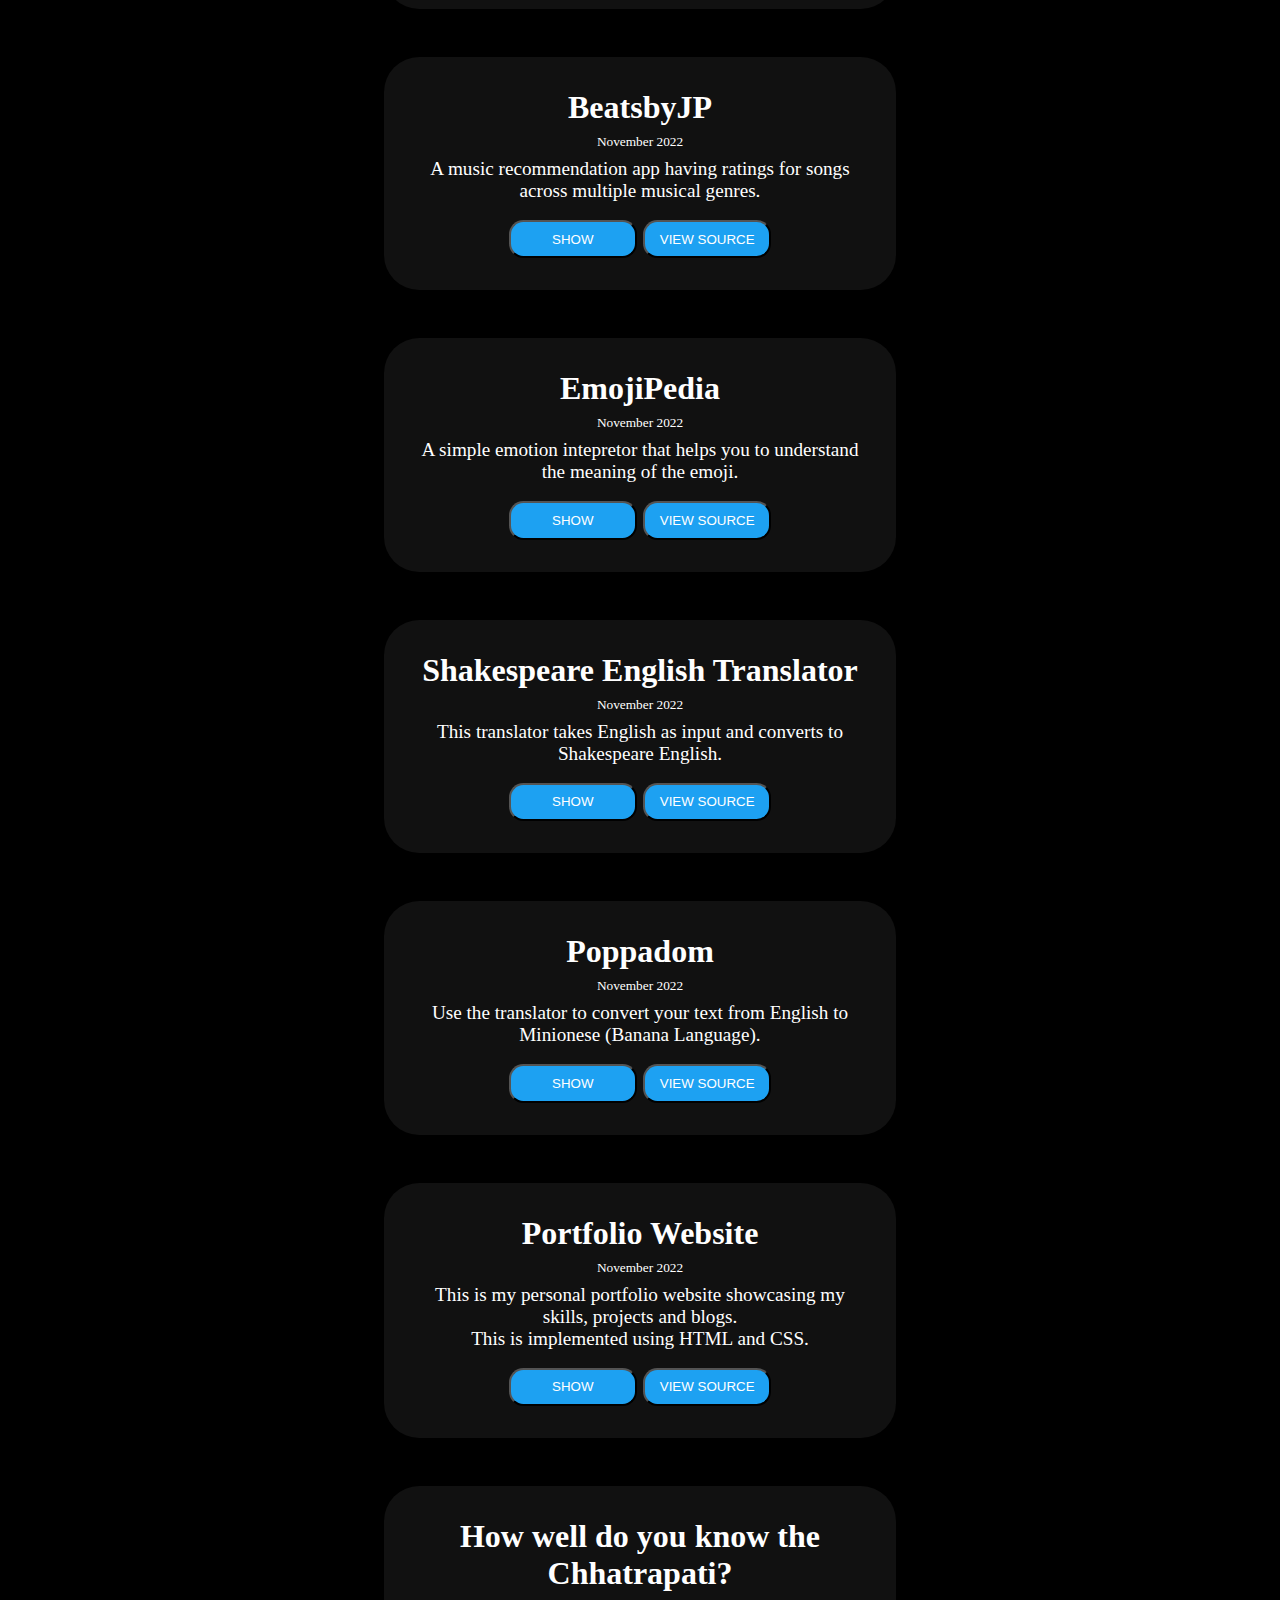
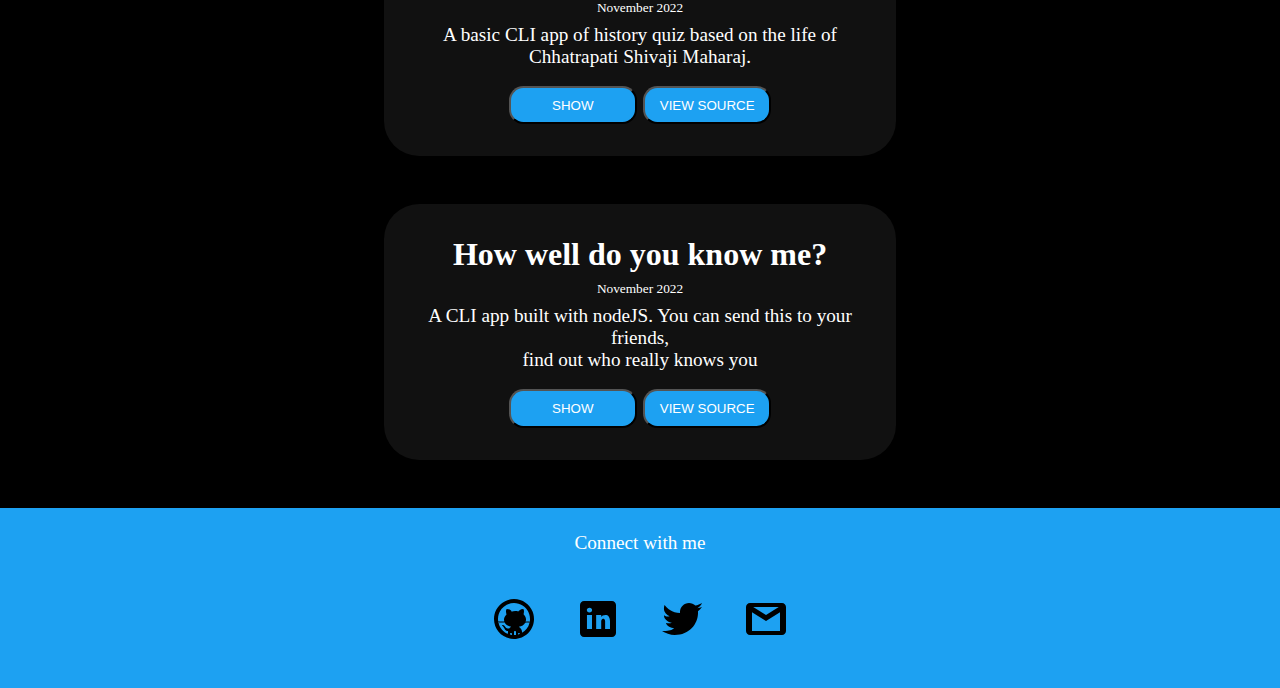
==== commit e2321ee1: "Update projects.html" ====
--- a/projects.html
+++ b/projects.html
@@ -29,7 +29,7 @@
         <div class="proj-unit">
             <h1>Birthday Palindrome Checker</h1>
             <small>November 2022</small>
-            <p>An app that checks whether your stocks are in loss/profit and finds the loss, profit and the percentage of it based on that.</p>
+            <p>A web app that tells you if your birthday is palindrome or not. If not it finds out the nearest one.</p>
             <br>
             <div class="proj-unit-btn">
                 <a href="https://birthdate-palindrome-checker-jp.netlify.app/">
@@ -37,7 +37,7 @@
                 </a>
                 <a href="https://github.com/jayeshx10/palindrome-birthday">
                     <button class="btn">VIEW SOURCE</button>
-                </a>
+                </a>`
             </div>
         </div>
 
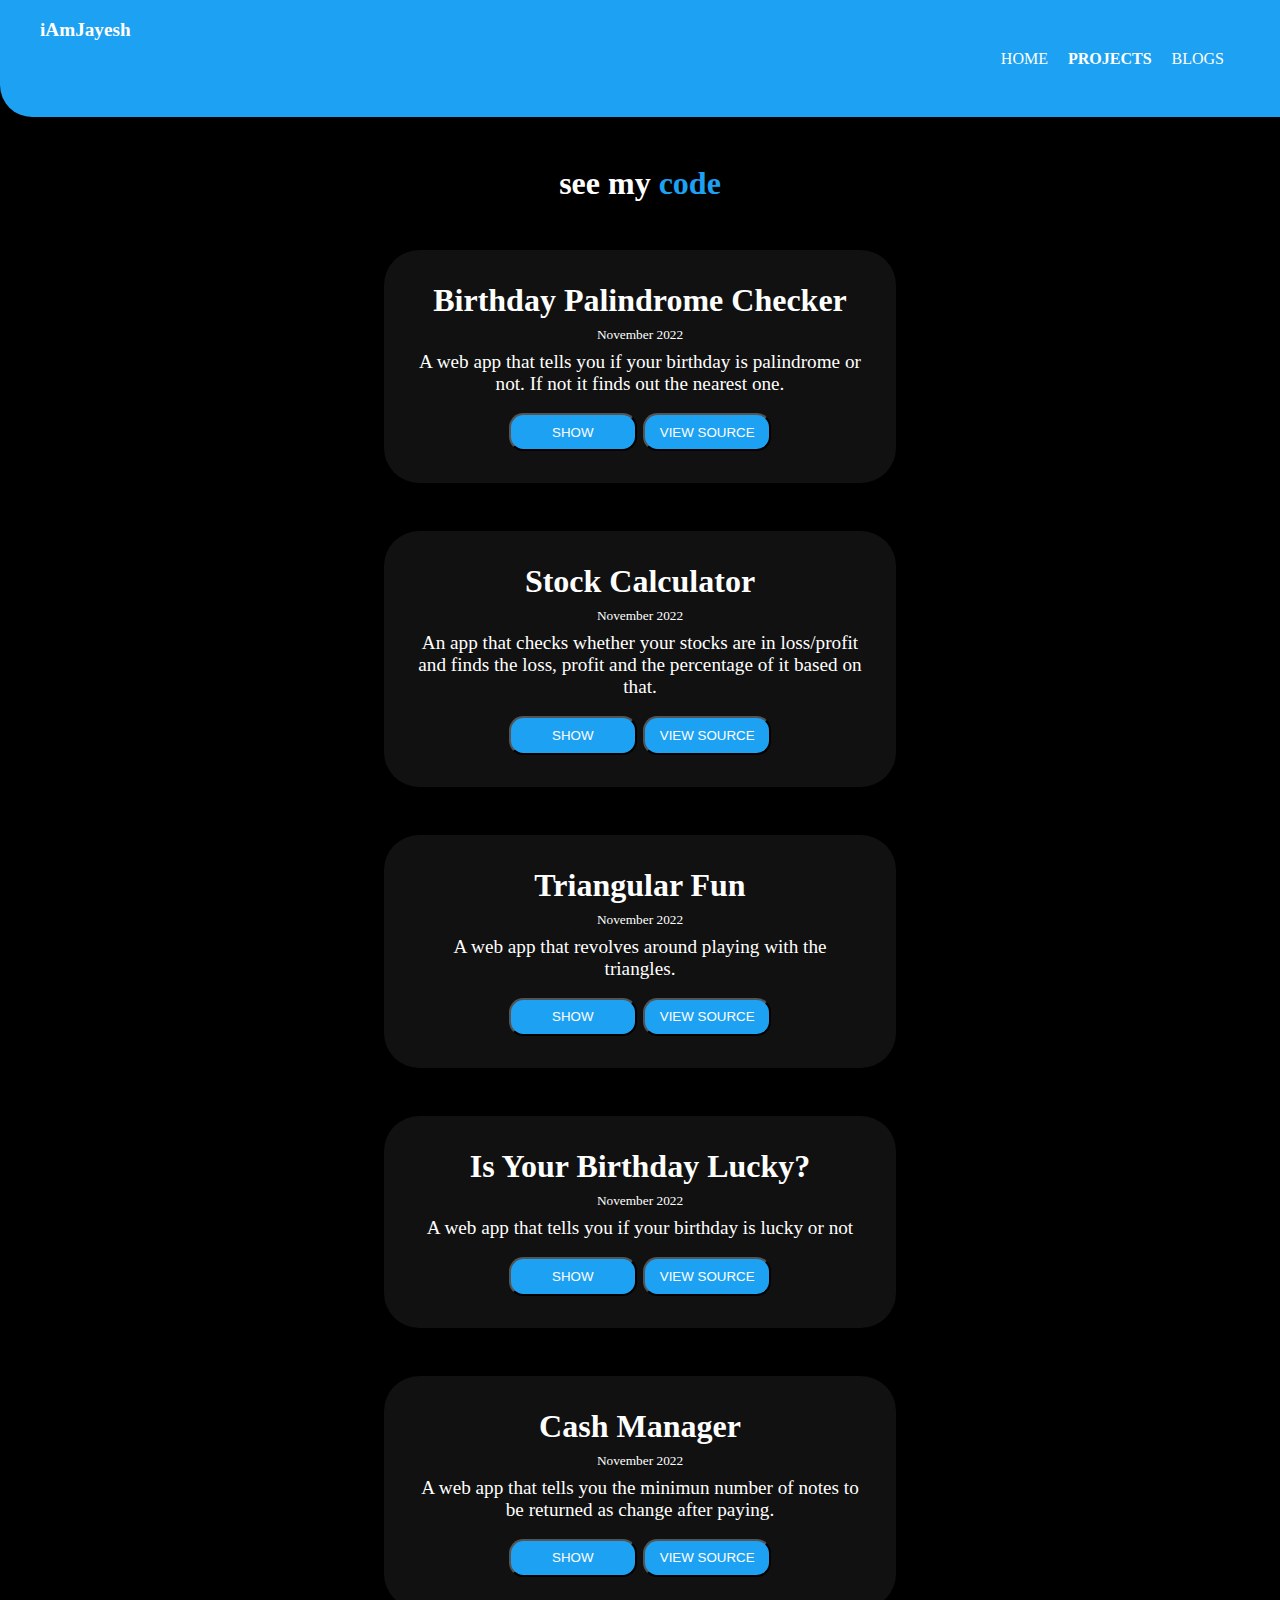
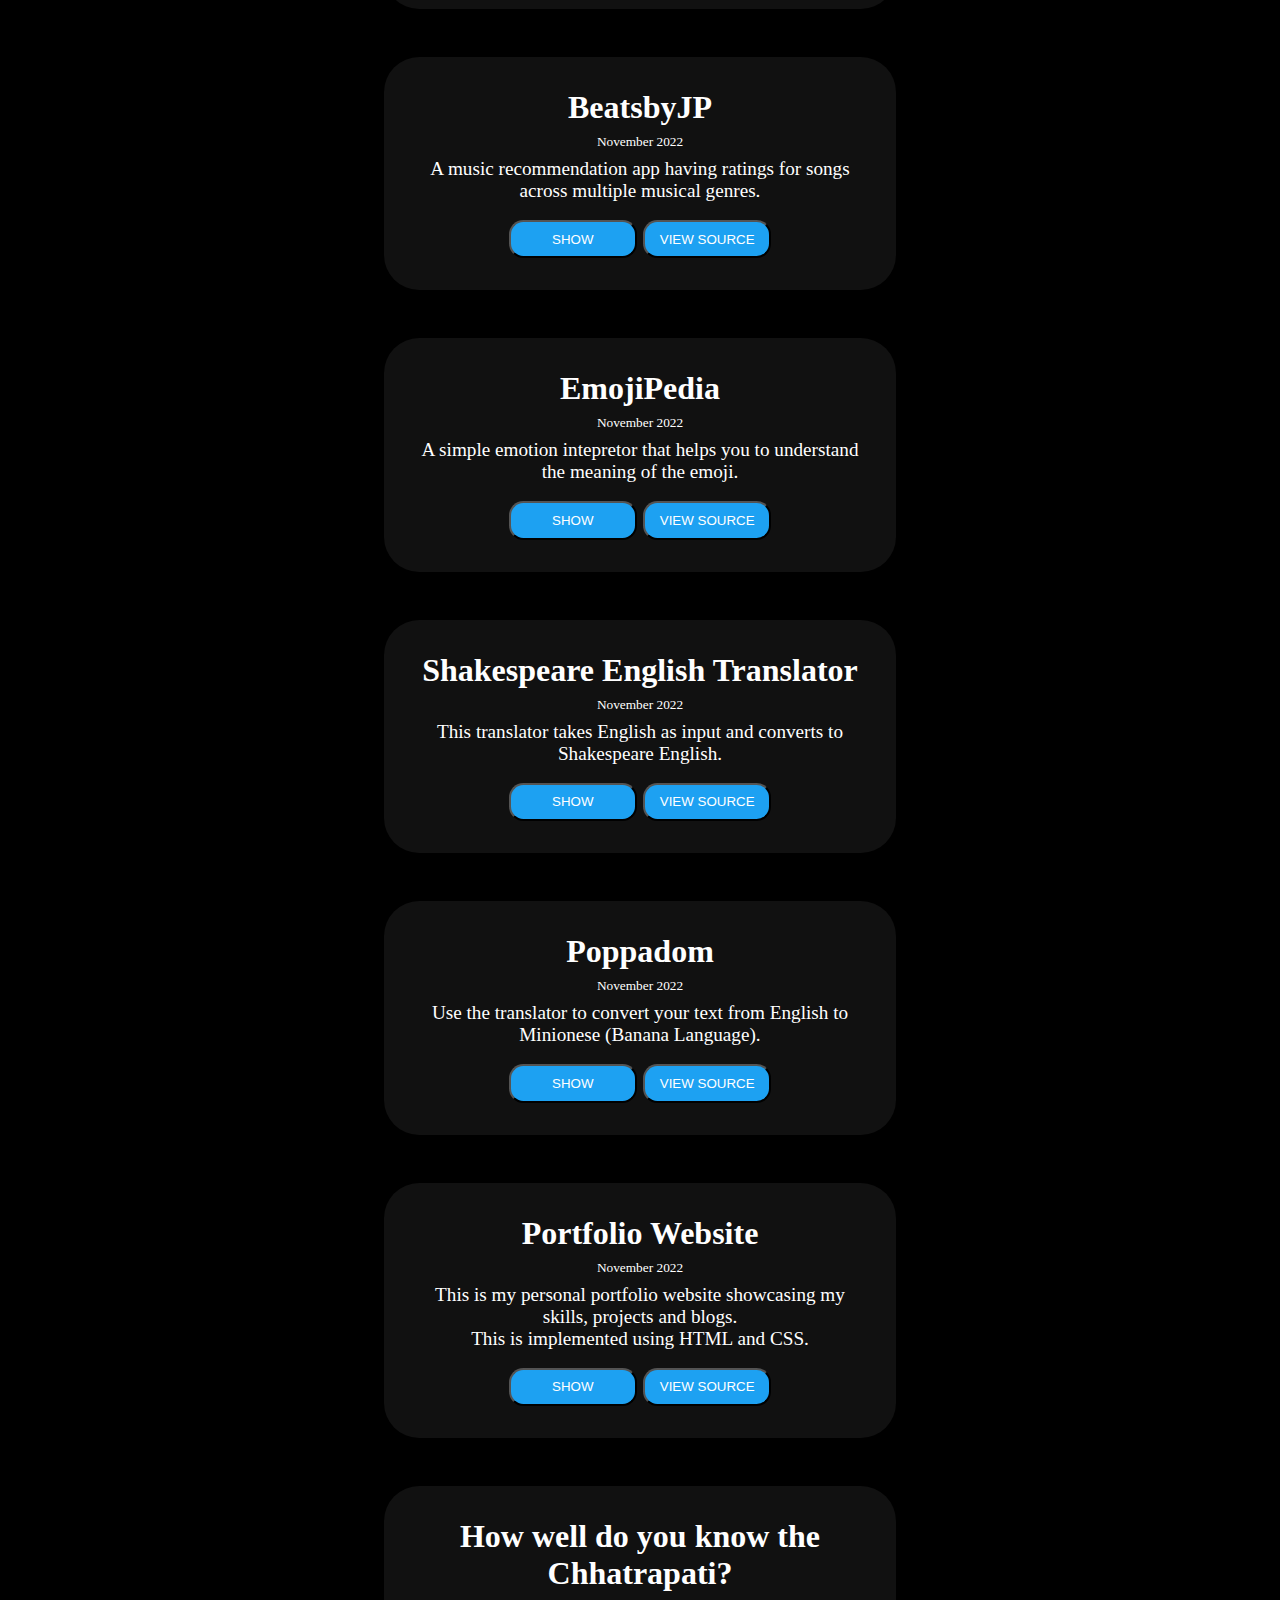
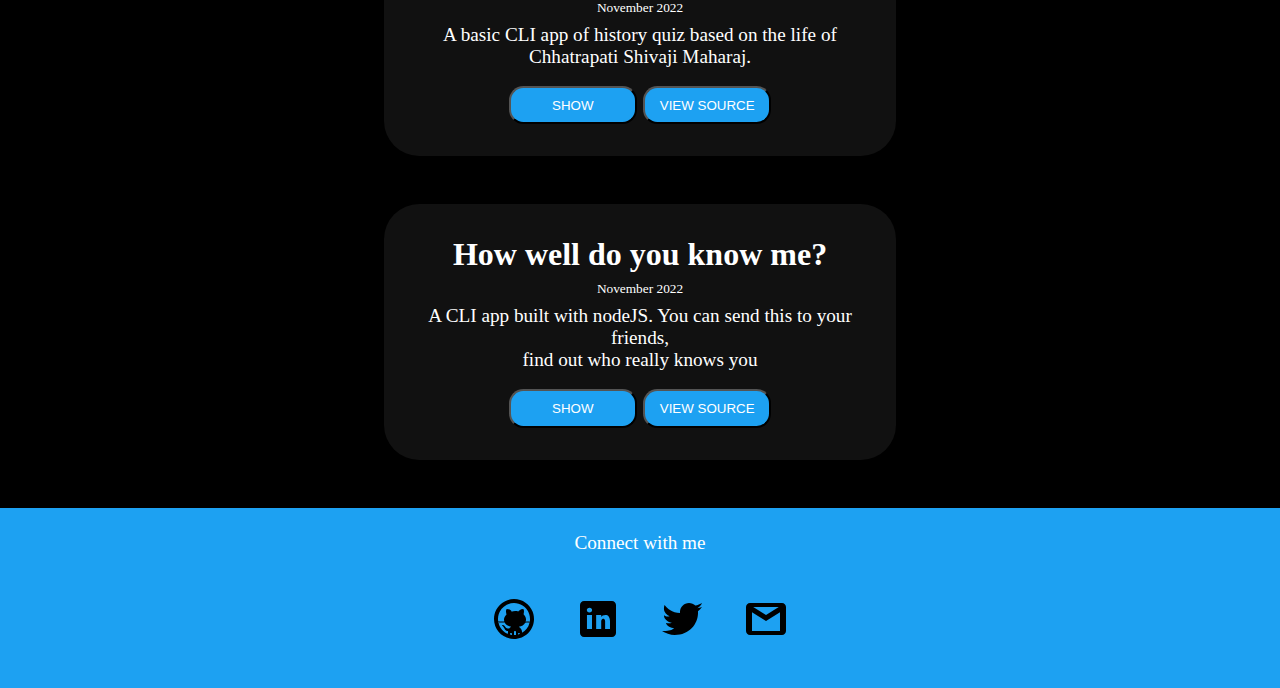
==== commit 831f146d: "Update projects.html" ====
--- a/projects.html
+++ b/projects.html
@@ -37,7 +37,7 @@
                 </a>
                 <a href="https://github.com/jayeshx10/palindrome-birthday">
                     <button class="btn">VIEW SOURCE</button>
-                </a>`
+                </a>
             </div>
         </div>
 
